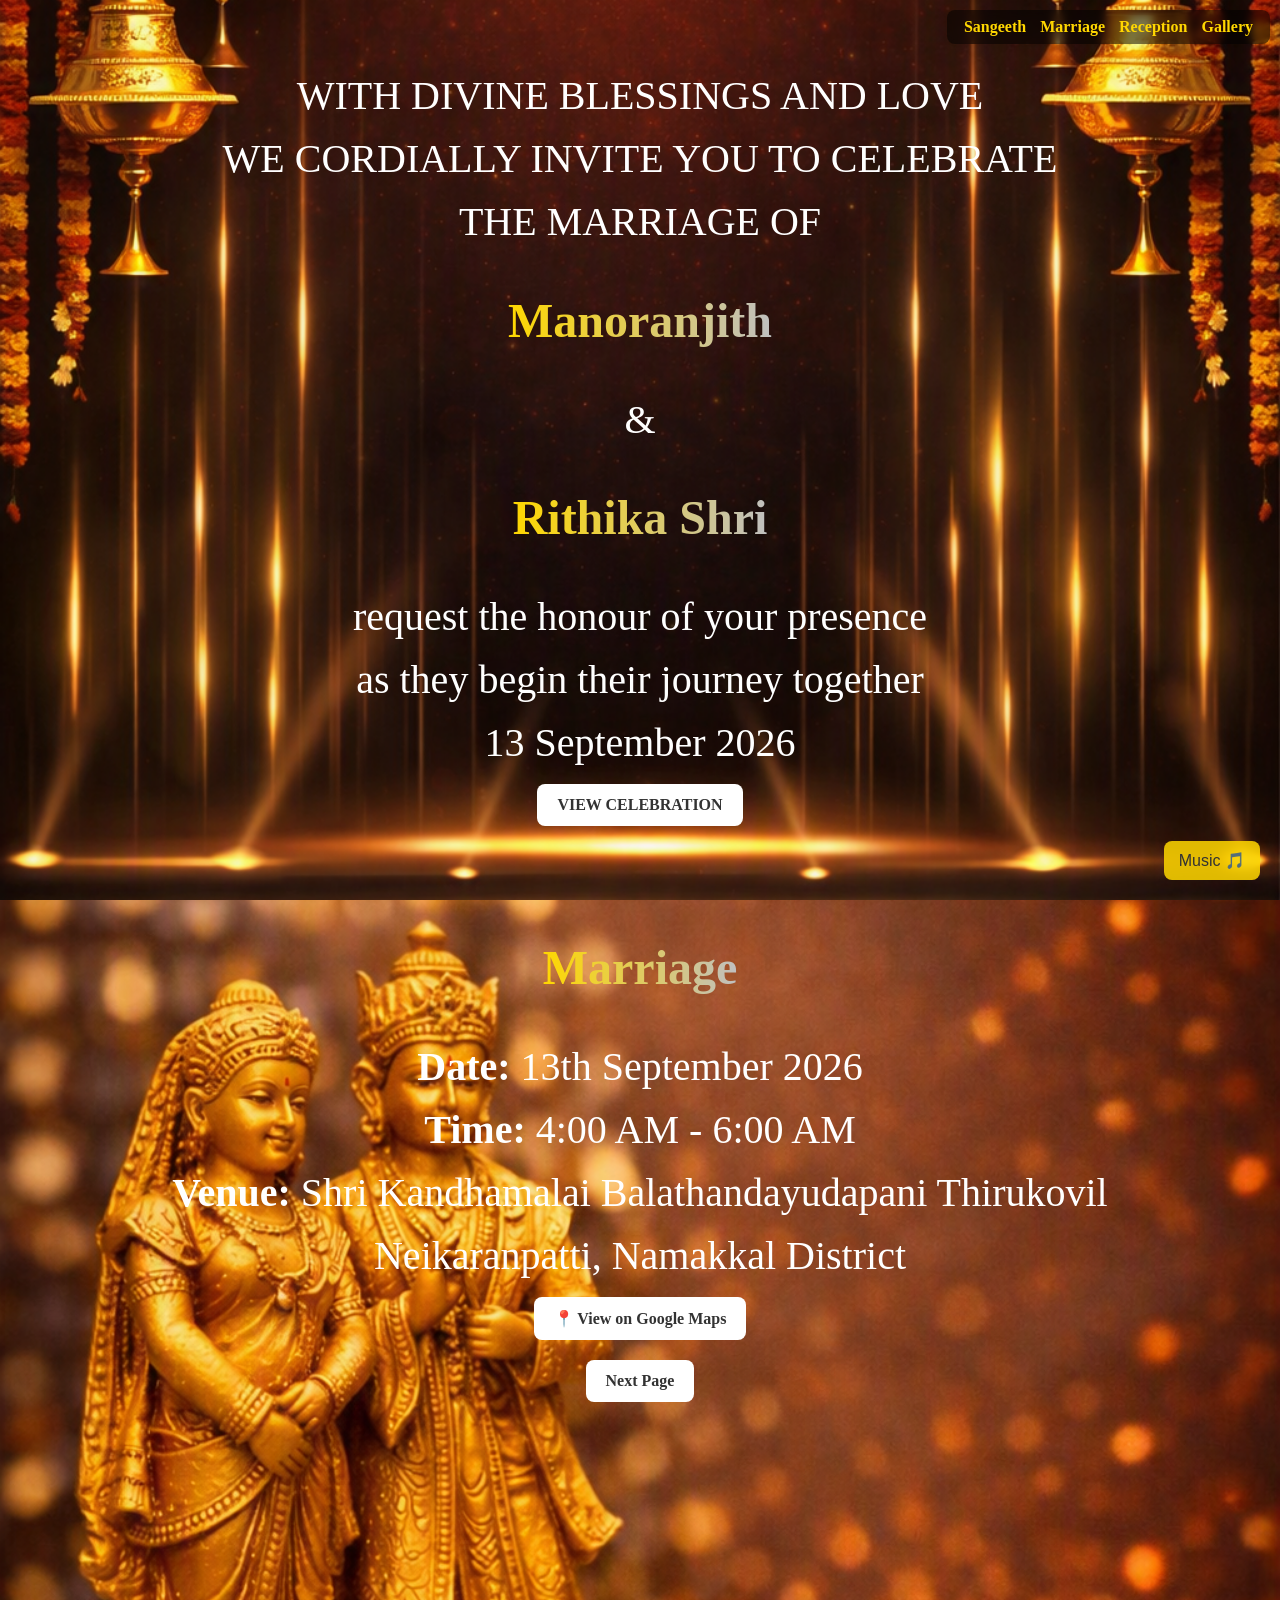
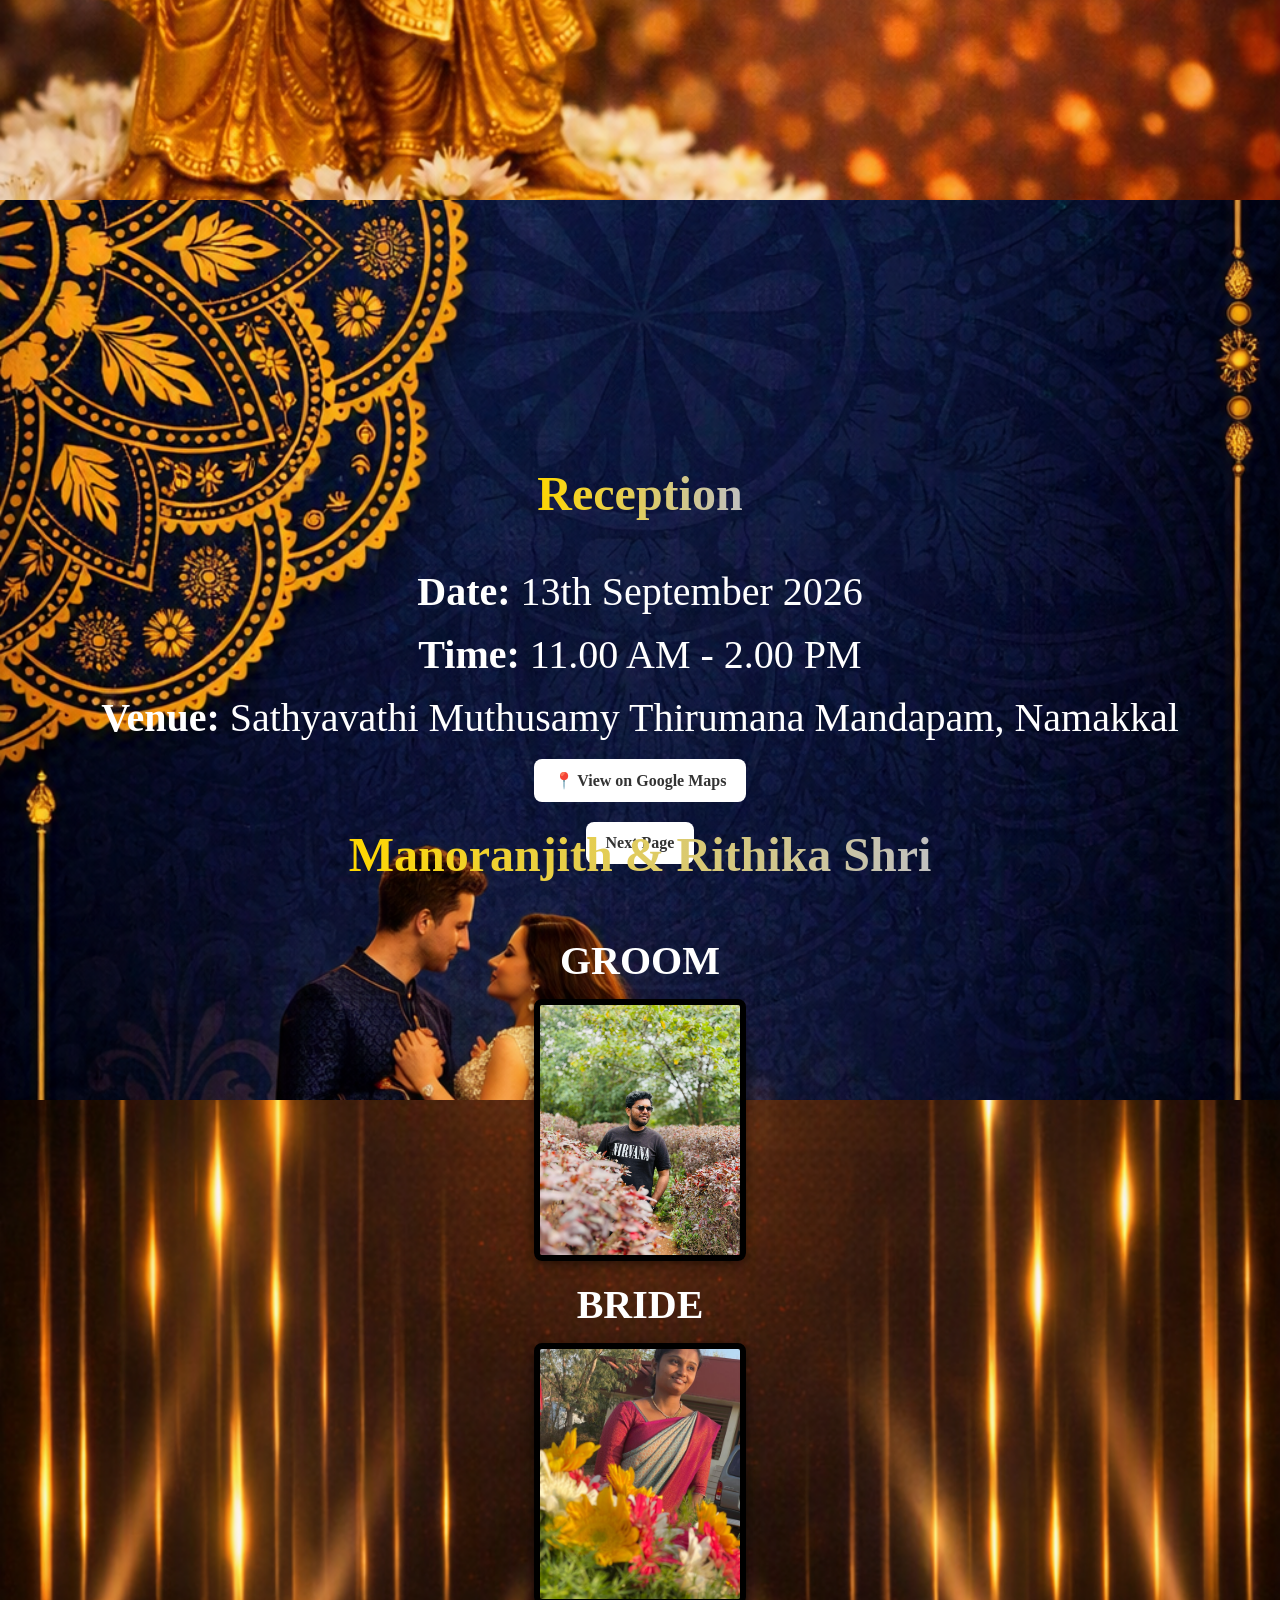
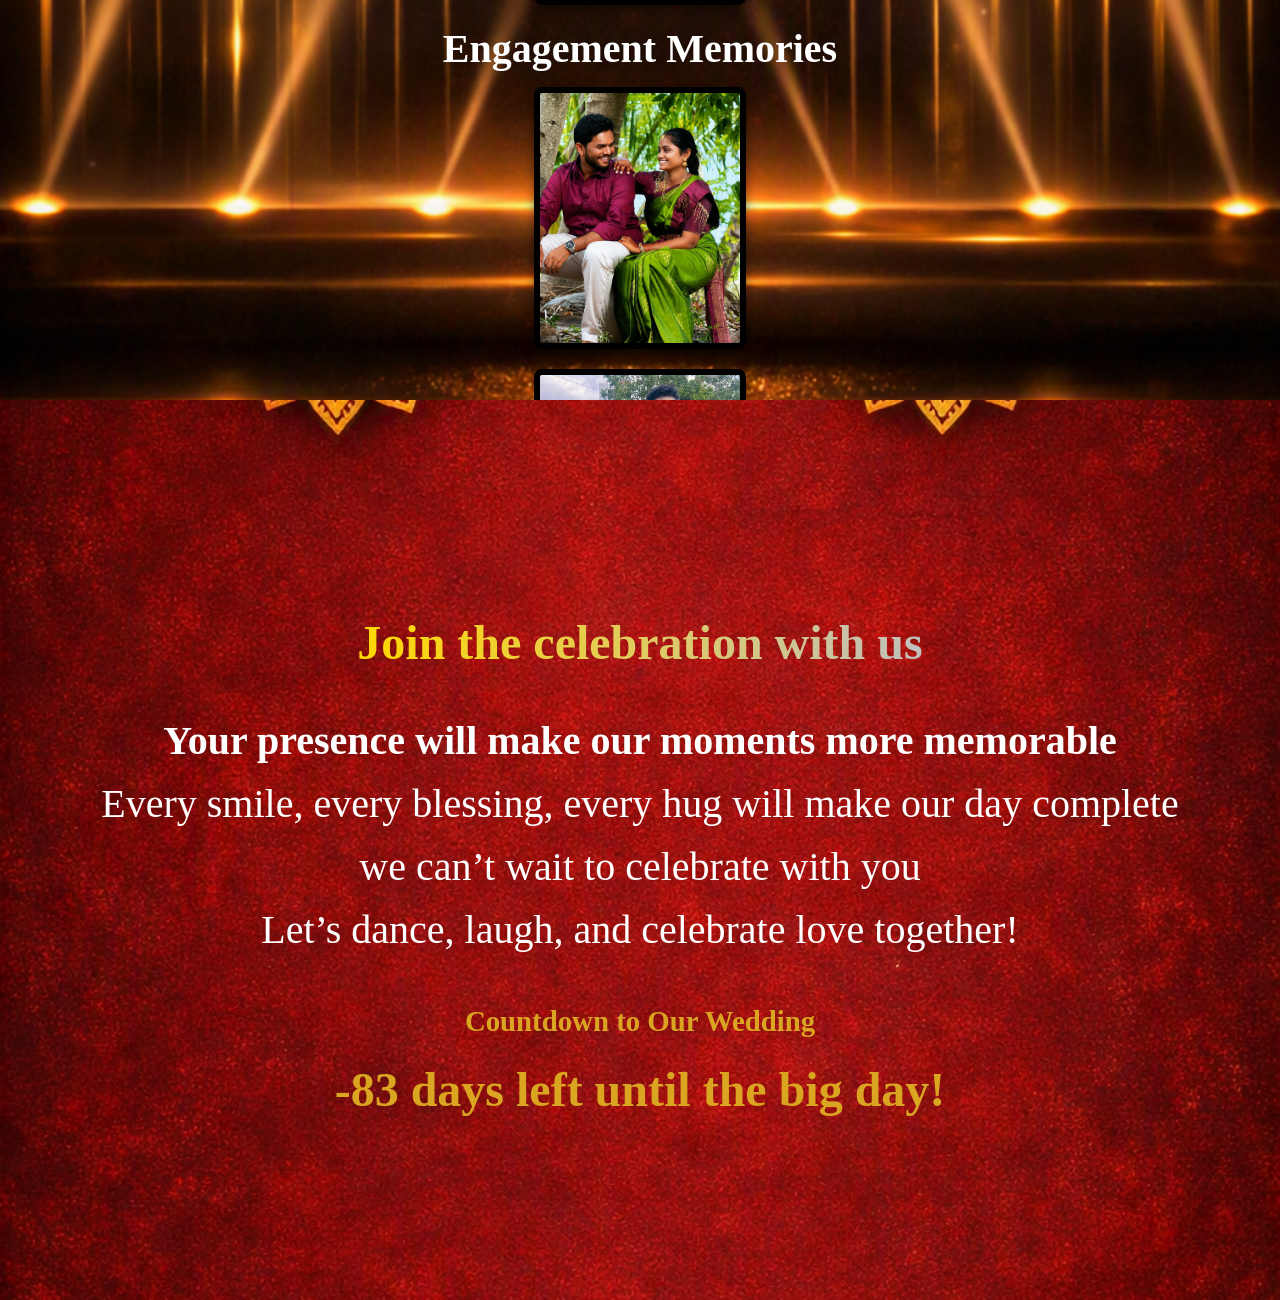
==== WeddingInvitation.html @ ea2a8198 "Update WeddingInvitation.html" ====
<!DOCTYPE html>
<html lang="en">
<head>
  <meta charset="UTF-8">
  <title>Wedding Invitation</title>
  <link rel="stylesheet" href="style.css">
  <style>
    body {
        margin: 0;
        font-family: 'Georgia', serif;
        color: #fff;
        scroll-behavior: smooth;
    }
    section {
      height: 100vh; /* full screen height */
      display: flex;
      flex-direction: column;
      text-align: center;
      background-size: cover;
      background-position: center;

    }
    #welcome {
      background-image: url('images/welcome.jpg');
      justify-content: center;
      align-items: center;
    }

    #marriage {
      background-image: url('images/marriagebg.jpg');
      justify-content: right;
      align-items: center;
    }

    #reception {
      background-image: url('images/receptionbg.jpg');
      justify-content: center;
      align-items: center;
    }
    #gallery {
      background-image: url('images/gallerybg.jpg');
      justify-content: center;
      align-items: center;
    }
    #invite {
      background-image: url('images/bginv.jpg');
      justify-content: center;
      align-items: center;
    }

    h1 {
      font-size: 3.0em;
      background: linear-gradient(to right, #FFD700, #C0C0C0); /* gold to silver */
      -webkit-background-clip: text;
      -webkit-text-fill-color: transparent;
}
    p {
      font-size: 2.5em;
      margin: 8px 0;
    }
    .arrow {
      cursor: pointer;
      font-size: 2em;
      color: #000;
      margin-top: 20px;
      text-decoration: none;
    }
    nav {
      position: fixed;
      top: 10px;
      right: 10px;
      background: rgba(0, 0, 0, 0.5); /* semi-transparent dark background */
      padding: 8px 12px;
      border-radius: 8px;
      backdrop-filter: blur(4px); /* blur effect */
      z-index: 1000;
    }
    nav a {
      margin: 0 5px;
      color: #ffd700;
      text-decoration: none;
      font-weight: bold;
      transition: color 0.3s ease
    }
    .music-btn {
      position: fixed;   /* stays in place even when scrolling */
      bottom: 20px;      /* distance from bottom */
      right: 20px;       /* distance from right */
      padding: 10px 15px;
      font-size: 1em;
      background: rgba(255, 215, 0, 0.85);   /* gold button */
      color: #333;
      border: none;
      border-radius: 8px;
      cursor: pointer;
      transition: background 0.3s ease;
      backdrop-filter: blur(6px); /* blur effect */
      z-index: 999; /* ensures it stays above section content */
    }

    .music-btn:hover {
       background: #C0C0C0;   /* silver on hover */
    }
    .map-btn {
       display: block;
       margin: 10px;
       padding: 12px 20px;
       background: #fff;   /* gold */
       color: #333;
       font-weight: bold;
       text-decoration: none;
       border-radius: 8px;
       transition: background 0.3s ease;
    }

    .map-btn:hover {
       background: #C0C0C0;   /* silver on hover */
    }
    section {
       position: relative; /* important so absolute works inside */
    }

    .btn {
      position: absolute;   /* relative to the section */
      bottom: 70px;         /* distance from bottom of section */
      right: 20px;          /* distance from right of section */
      padding: 10px 15px;
      font-size: 1em;
      background: rgba(255, 215, 0, 0.85); /* gold with opacity */
      color: #333;
      border: none;
      border-radius: 8px;
      cursor: pointer;
      transition: background 0.3s ease;
      backdrop-filter: blur(4px); /* blur behind button */
    }

    .btn:hover {
       background: rgba(192, 192, 192, 0.85); /* silver on hover */
    }
    .marquee {
       position: absolute;
       top: 40px;       /* place at bottom of section */
       width: 100%;        /* full width */
       overflow: hidden;
       white-space: nowrap;
    }

    .marquee span {
       display: inline-block;
       padding-left: 100%; /* start off screen */
       font-size: 1.5em;
       font-weight: bold;
       color: #FFD700;     /* gold text */
       animation: scrollText 12s linear infinite;
    }

    @keyframes scrollText {
       0%   { transform: translateX(0); }
       100% { transform: translateX(-100%); }
    }
    #countdown {
       margin-top: 20px;
       text-align: center;
       font-size: 1.2em;
       color: goldenrod;   /* festive golden text */
       font-weight: bold;
    }
  </style>
</head>
<body>
<!-- Background Music -->


<button onclick="toggleMusic()" class="music-btn">Music  🎵</button>

<audio id="bg-music" autoplay loop>
  <source src="music/Jothi_Neranjava.mp3" type="audio/mpeg">
</audio>

<script>
  function toggleMusic() {
    const music = document.getElementById('bg-music');
    const btn = document.querySelector('.music-btn');

    if (music.paused) {
      music.play();
      btn.textContent = "🔊 Music On";
    } else {
      music.pause();
      btn.textContent = "🔇 Music Off";
    }
  }
</script>

<!-- Navigation -->
<nav>
  <a href="#welcome">Sangeeth</a>
  <a href="#marriage">Marriage</a>
  <a href="#reception">Reception</a>
  <a href="#gallery">Gallery</a>
</nav>

<!-- Reception Section -->
<section id="welcome">
  <div class="marquee">
    <span> ❤ Manoranjith weds Rithika Shri ❤</span>
  </div>
  <p>WITH DIVINE BLESSINGS AND LOVE</p>
  <p>WE CORDIALLY INVITE YOU TO CELEBRATE</p>
  <p>THE MARRIAGE OF</p>
  <h1>Manoranjith</h1>
  <p>&</p>
  <H1>Rithika Shri</h1>

  <p>request the honour of your presence</p>
  <p>as they begin their journey together</p>
  <p>13 September 2026</p>
  <a href="#marriage" class="map-btn">VIEW CELEBRATION</a>
</section>

<!-- Marriage Section -->
<section id="marriage">
  <h1>Marriage</h1>
  <p><strong>Date:</strong> 13th September 2026</p>
  <p><strong>Time:</strong> 4:00 AM - 6:00 AM</p>
  <p><strong>Venue:</strong> Shri Kandhamalai Balathandayudapani Thirukovil</p>
  <p>Neikaranpatti, Namakkal District</p>
  <a href="https://maps.app.goo.gl/iSCy8Bi9EwBrUJkY9"
     target="_blank"
     class="map-btn">
    📍 View on Google Maps
  </a>
  <a href="#reception" class="map-btn">Next Page</a>
</section>

<section id="reception">
  <h1>Reception</h1>
  <p><strong>Date:</strong> 13th September 2026</p>
  <p><strong>Time:</strong> 11.00 AM - 2.00 PM</p>
  <p><strong>Venue:</strong> Sathyavathi Muthusamy Thirumana Mandapam, Namakkal</p>
  <a href="https://maps.app.goo.gl/P9AToZACFXukBpt96"
     target="_blank"
     class="map-btn">
    📍 View on Google Maps
  </a>
  <a href="#gallery" class="map-btn">Next Page</a>
</section>

<!-- Gallery Section -->
<section id="gallery">
  <h1>Manoranjith & Rithika Shri</h1>
  <div class="gallery">
    <p>GROOM</p>
    <div class="frame">
      <img src="images/gallery1.jpg" alt="Grrom photo">
    </div>
    <p></p>
    <p>BRIDE</p>
    <div class="frame">
      <img src="images/gallery4.jpg" alt="First Meet">
    </div>
    <p>Engagement Memories</p>
    <div class="frame">
      <img src="images/gallery3.jpg" alt="Engagement photo">
    </div>
    <div class="frame-row">
      <div class="frame">
        <img src="images/gallery2.jpg" alt="Bride photo">
      </div>
    </div>
  </div>



  <a href="#invite" class="map-btn">Next Page</a>
  <!--<a href="#reception" class="arrow">&#8593;</a>-->
</section>
<section id="invite">
  <h1>Join the celebration with us</h1>
  <p><strong>Your presence will make our moments more memorable</strong> </p>
  <p>Every smile, every blessing, every hug will make our day complete </p>
  <p>we can’t wait to celebrate with you </P>
  <P>Let’s dance, laugh, and celebrate love together!</p>
  <div id="countdown">
    <h2>Countdown to Our Wedding</h2>
    <p id="daysLeft"></p>
  </div>
</section>
<script>
    // Set your wedding date here
    const weddingDate = new Date("2026-09-13"); // YYYY-MM-DD format
    const today = new Date();

    // Calculate difference in milliseconds
    const diffTime = weddingDate - today;

    // Convert to days
    const diffDays = Math.ceil(diffTime / (1000 * 60 * 60 * 24));

    // Show result
    document.getElementById("daysLeft").innerText =
      diffDays + " days left until the big day!";
</script>


<!-- RSVP Section
<section id="rsvp">
  <h1>RSVP</h1>
  <p>Please confirm your presence</p>
  <a href="#reception" class="arrow">&#8593;</a>
</section>-->

</body>
</html>
---- style.css ----
.gallery {
  display: block; /* stack everything vertically */
}

.gallery p {
  margin: 15px 0;
  text-align: center;
  font-weight: bold;
}

.frame {
  width: 200px;
  height: 250px;
  overflow: hidden;
  border: 6px solid #000;
  border-radius: 8px;
  box-shadow: 0 4px 12px rgba(0,0,0,0.5);
  margin: 0 auto 20px auto; /* center each frame */
}

.frame img {
  width: 100%;
  height: 100%;
  object-fit: cover;
  object-position: center;
  transition: transform 0.3s ease;
}

.frame img:hover {
  transform: scale(1.05);
}

/* Special row for last two images */
.frame-row {
  display: flex;
  justify-content: center;
  gap: 20px; /* spacing between the two frames */
}
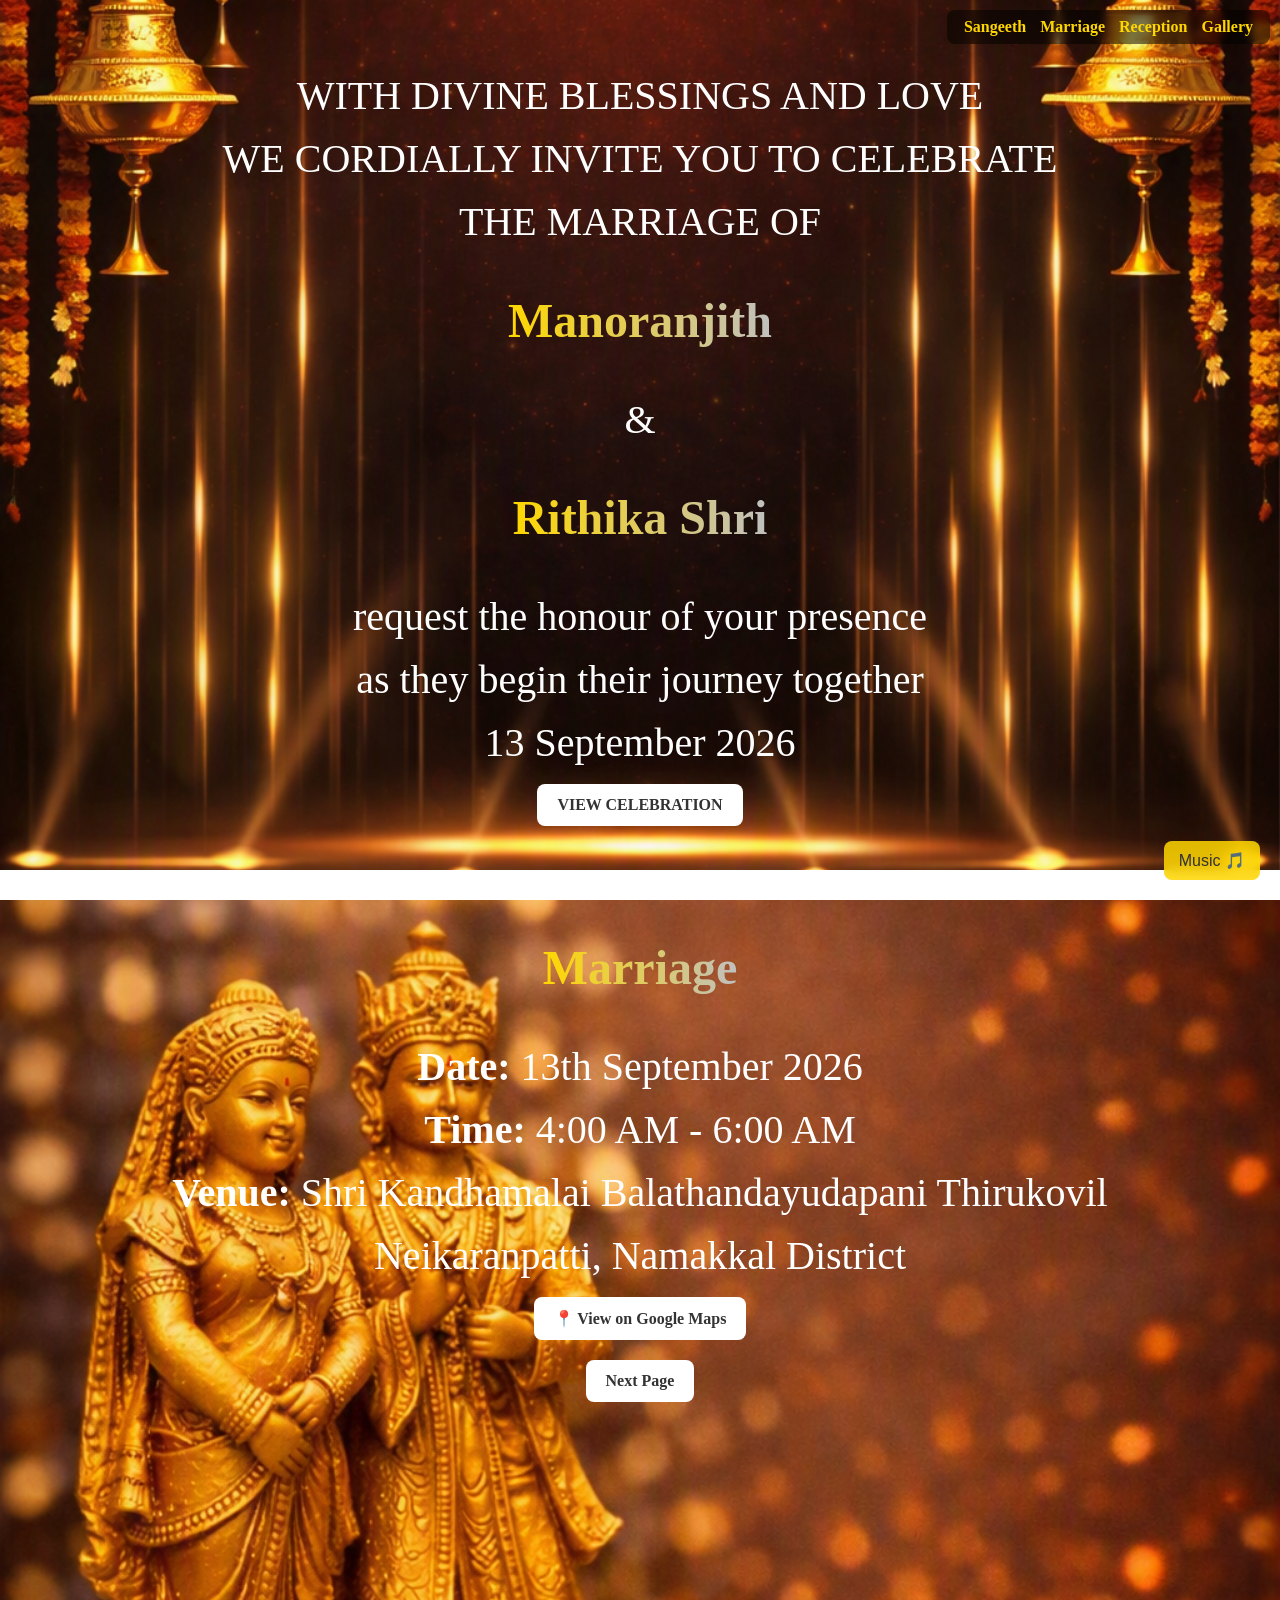
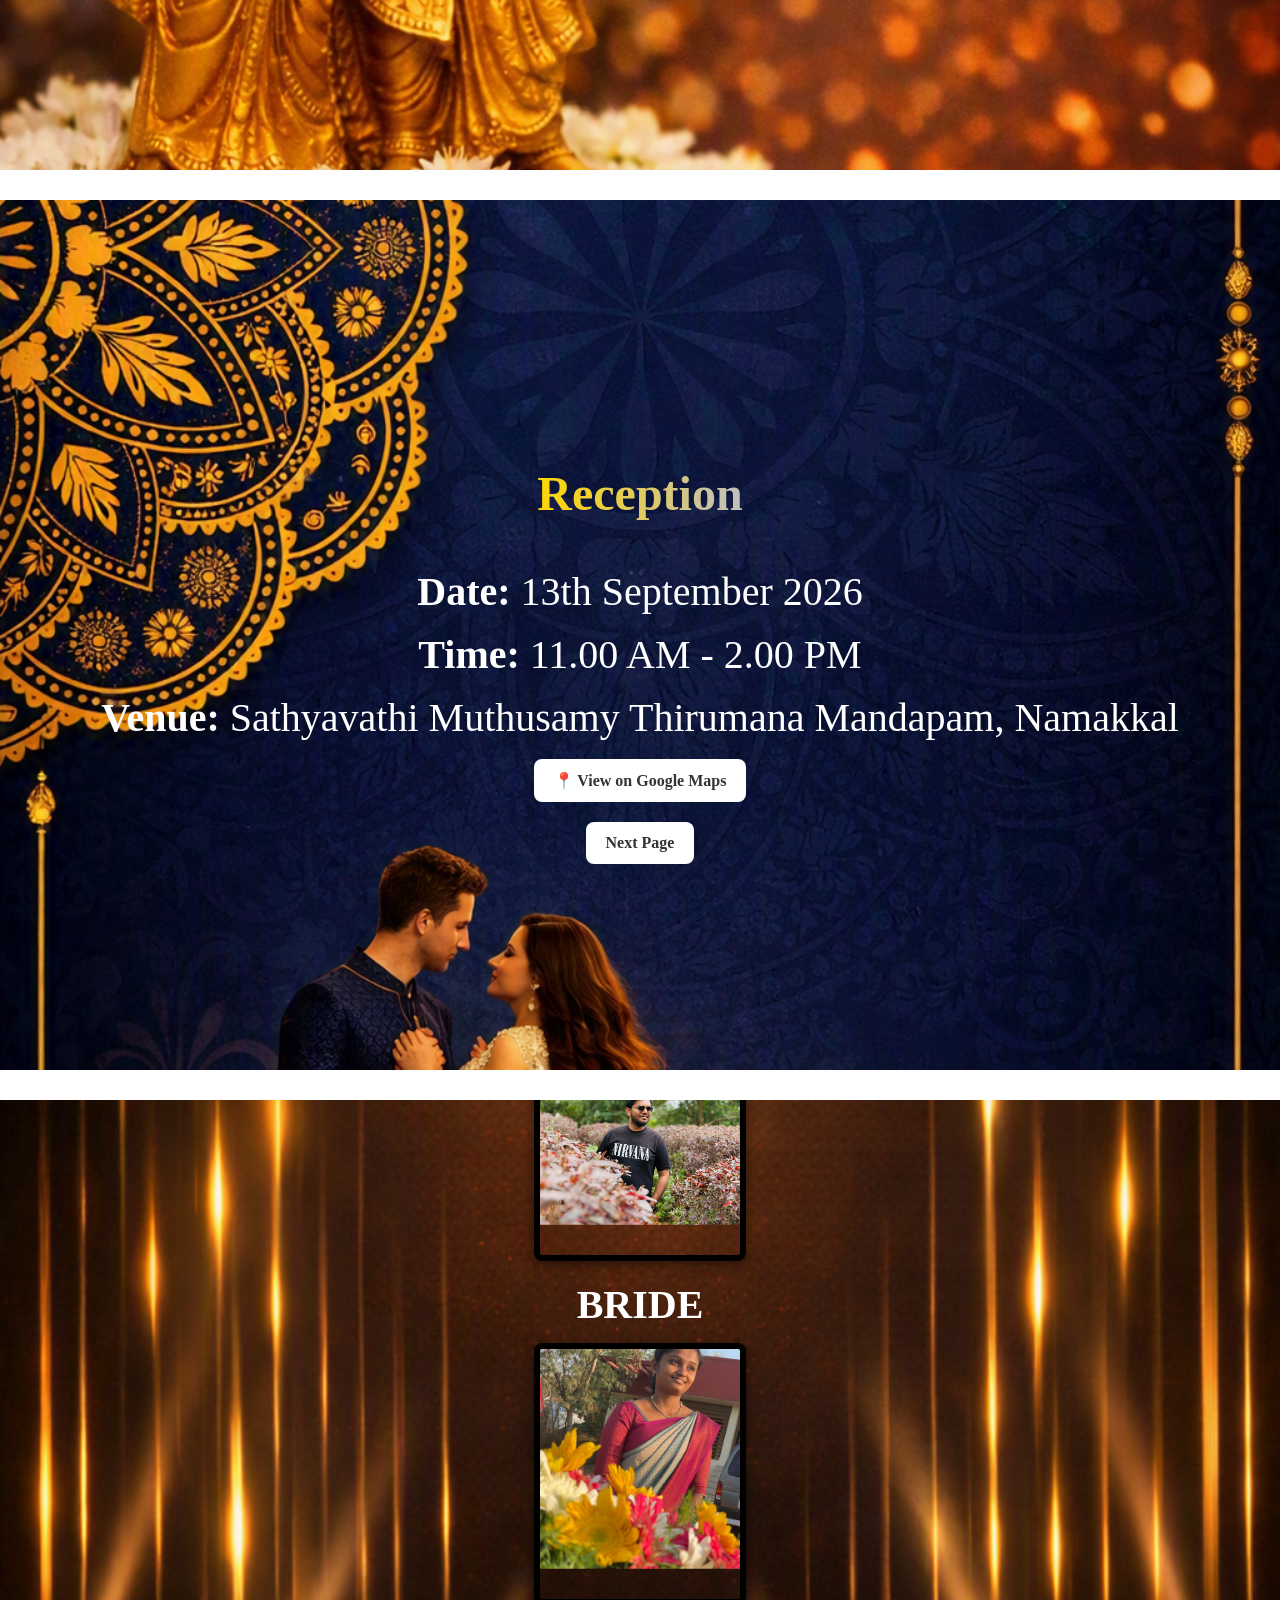
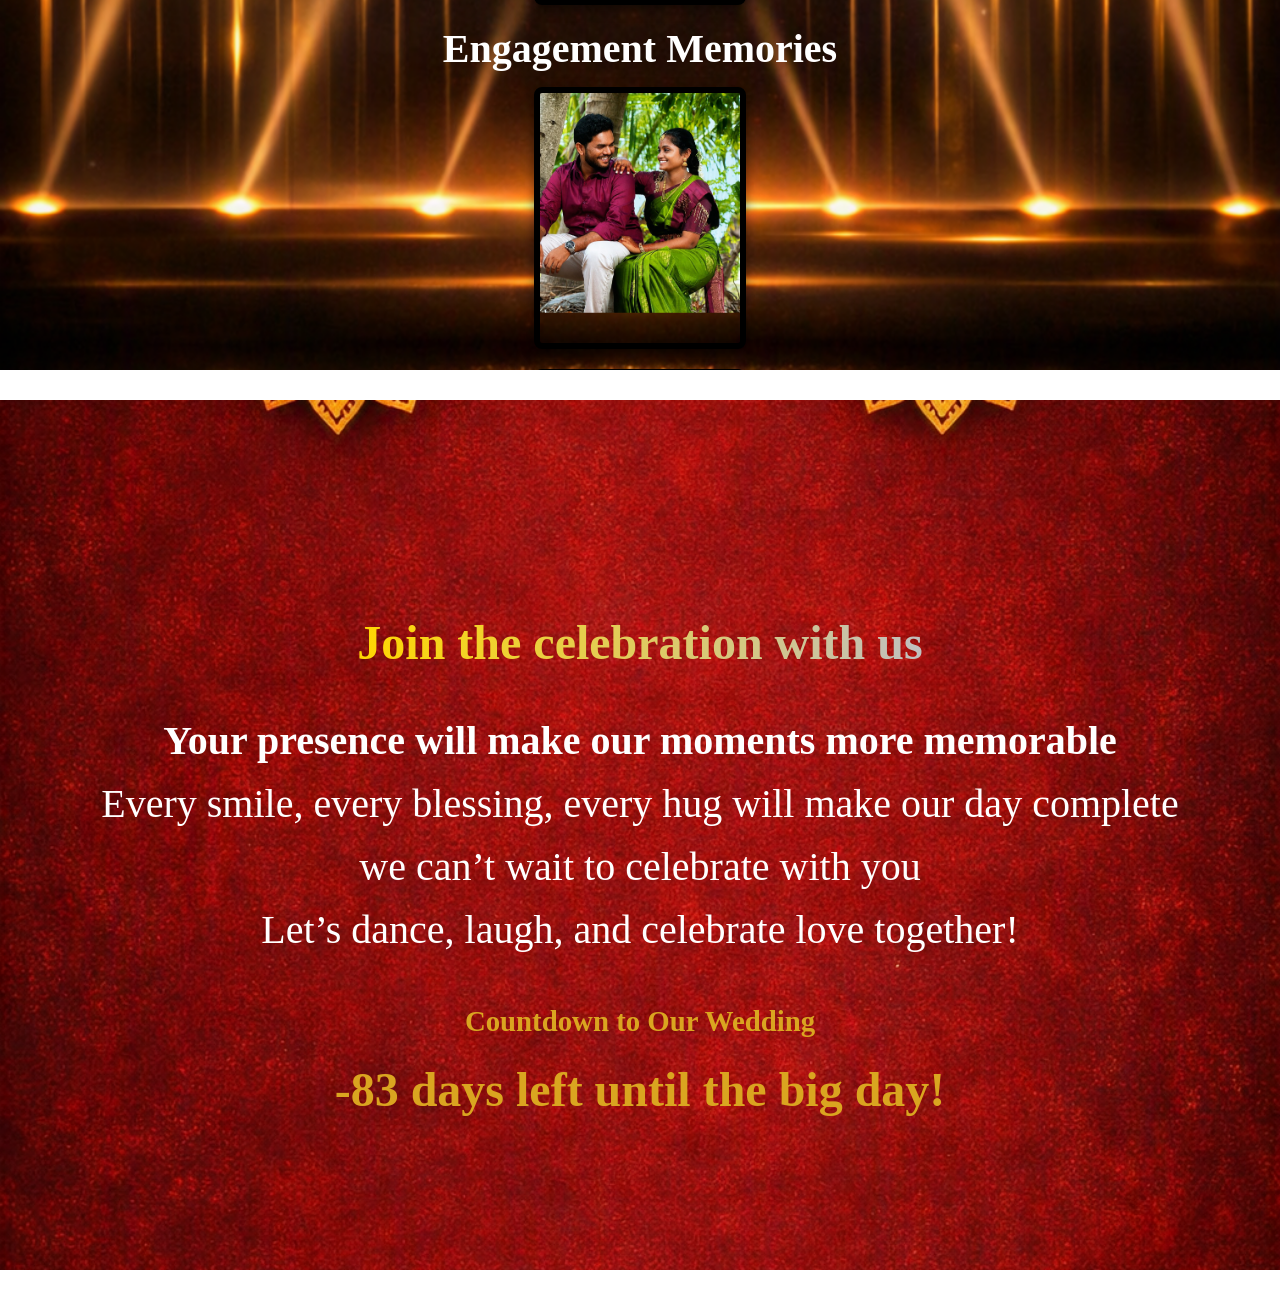
==== commit 8821cbc1: "cosmatic changes" ====
--- a/WeddingInvitation.html
+++ b/WeddingInvitation.html
@@ -18,6 +18,7 @@
       text-align: center;
       background-size: cover;
       background-position: center;
+      clip-path: inset(0 0 30px 0);
 
     }
     #welcome {
--- a/style.css
+++ b/style.css
@@ -23,6 +23,7 @@
   height: 100%;
   object-fit: cover;
   object-position: center;
+  clip-path: inset(0 0 30px 0);
   transition: transform 0.3s ease;
 }
 
@@ -35,4 +36,4 @@
   display: flex;
   justify-content: center;
   gap: 20px; /* spacing between the two frames */
-}+}
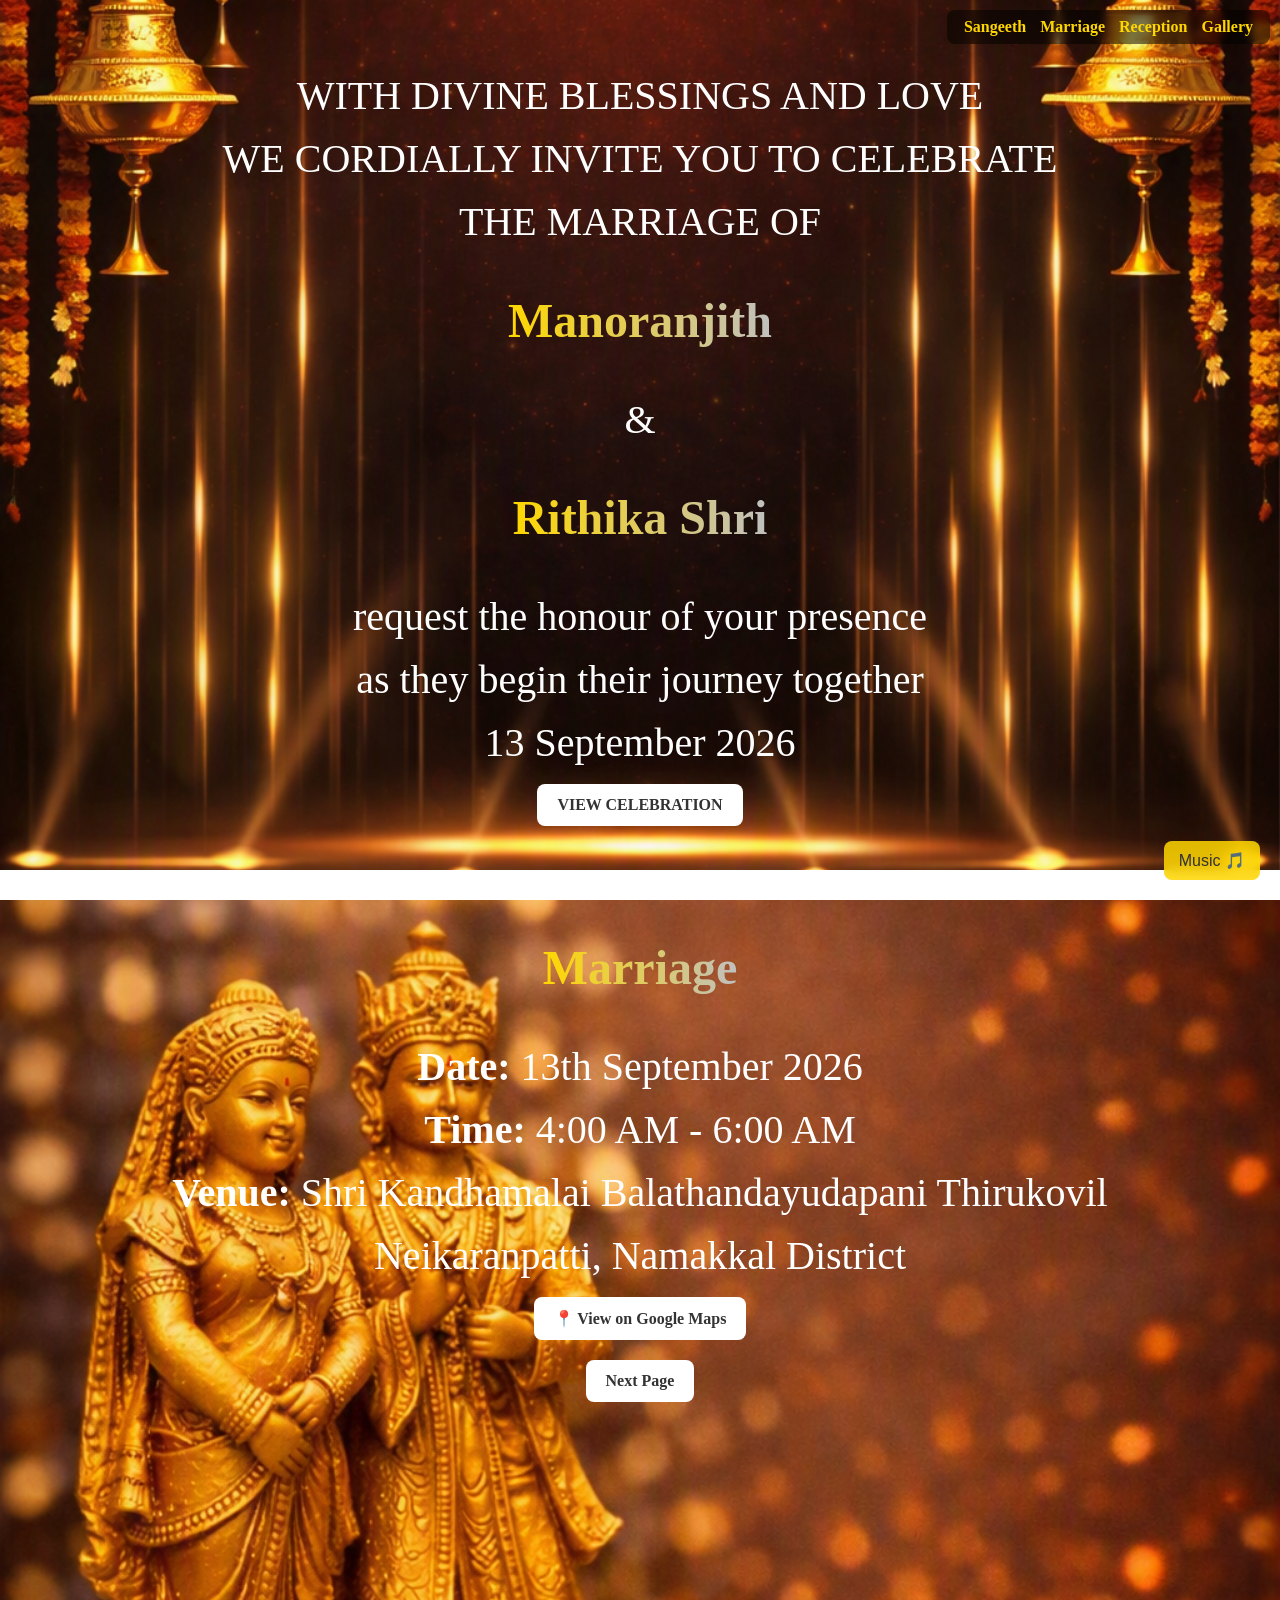
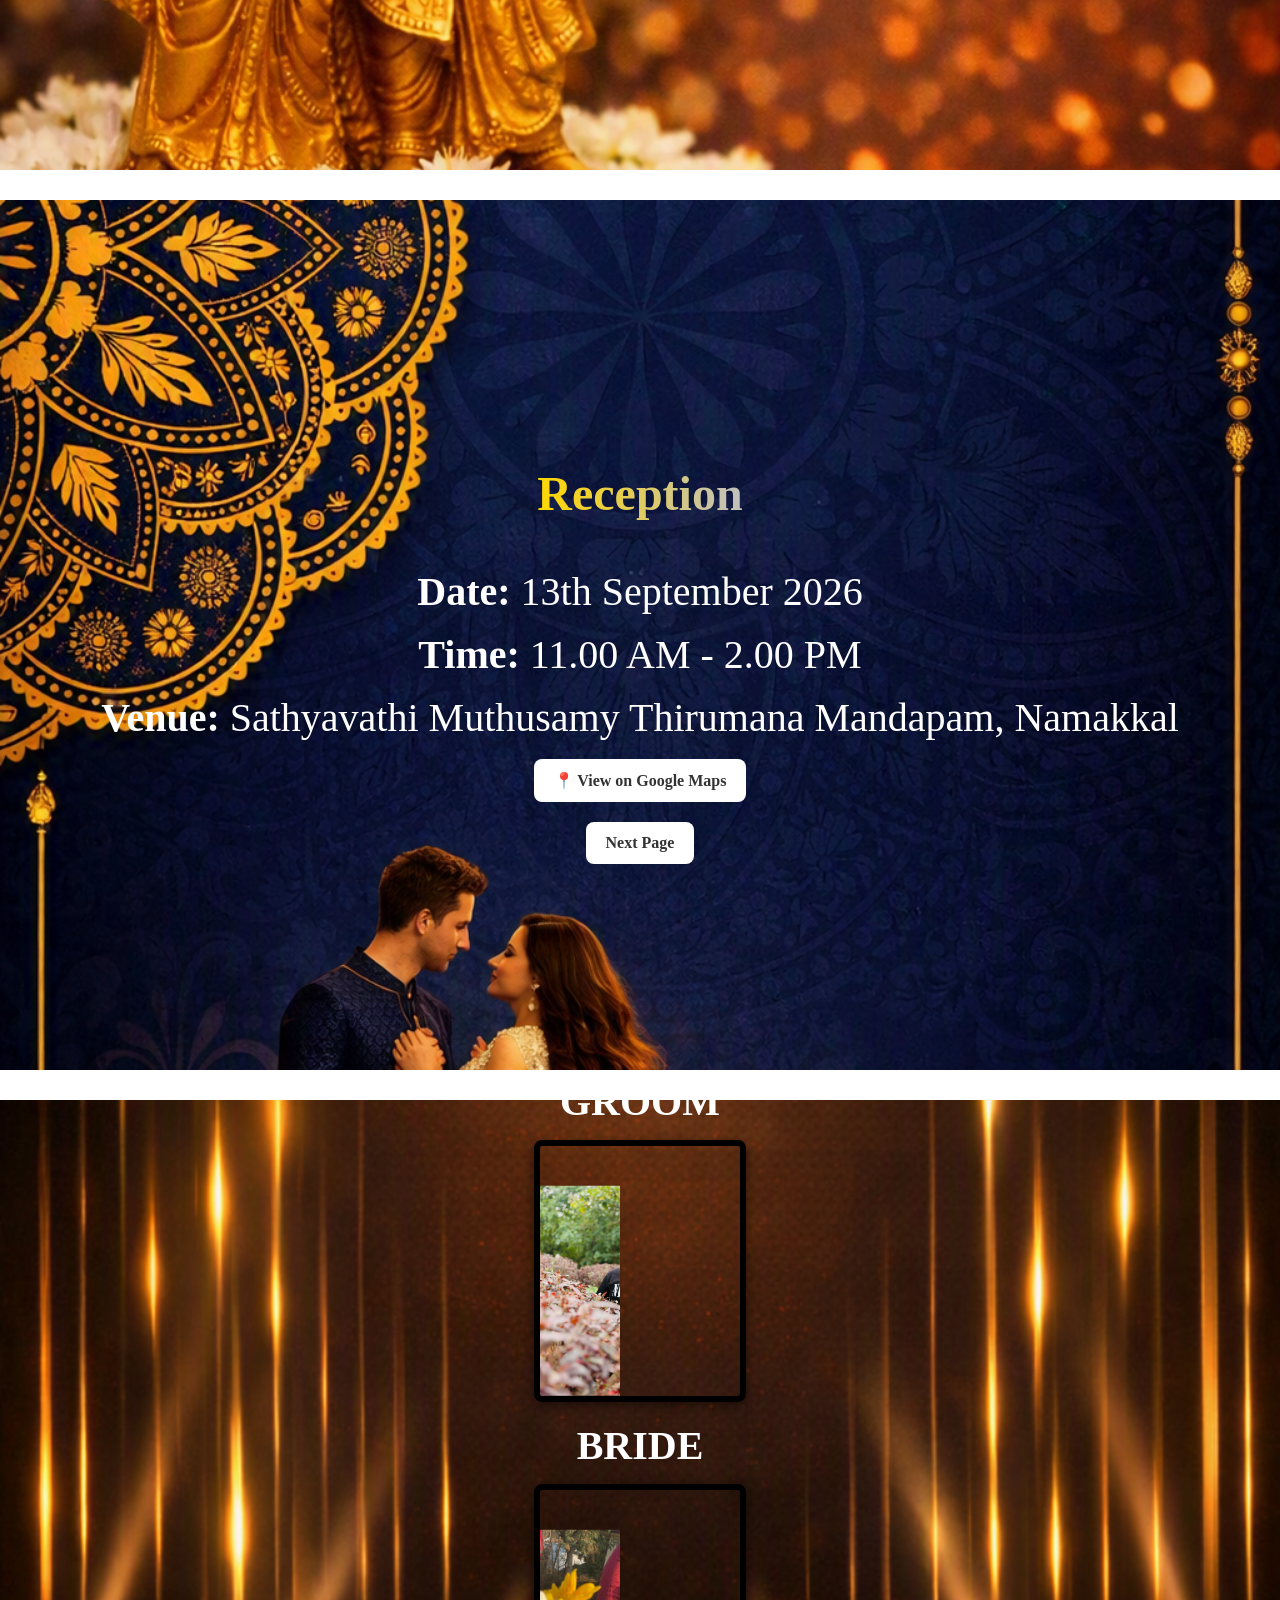
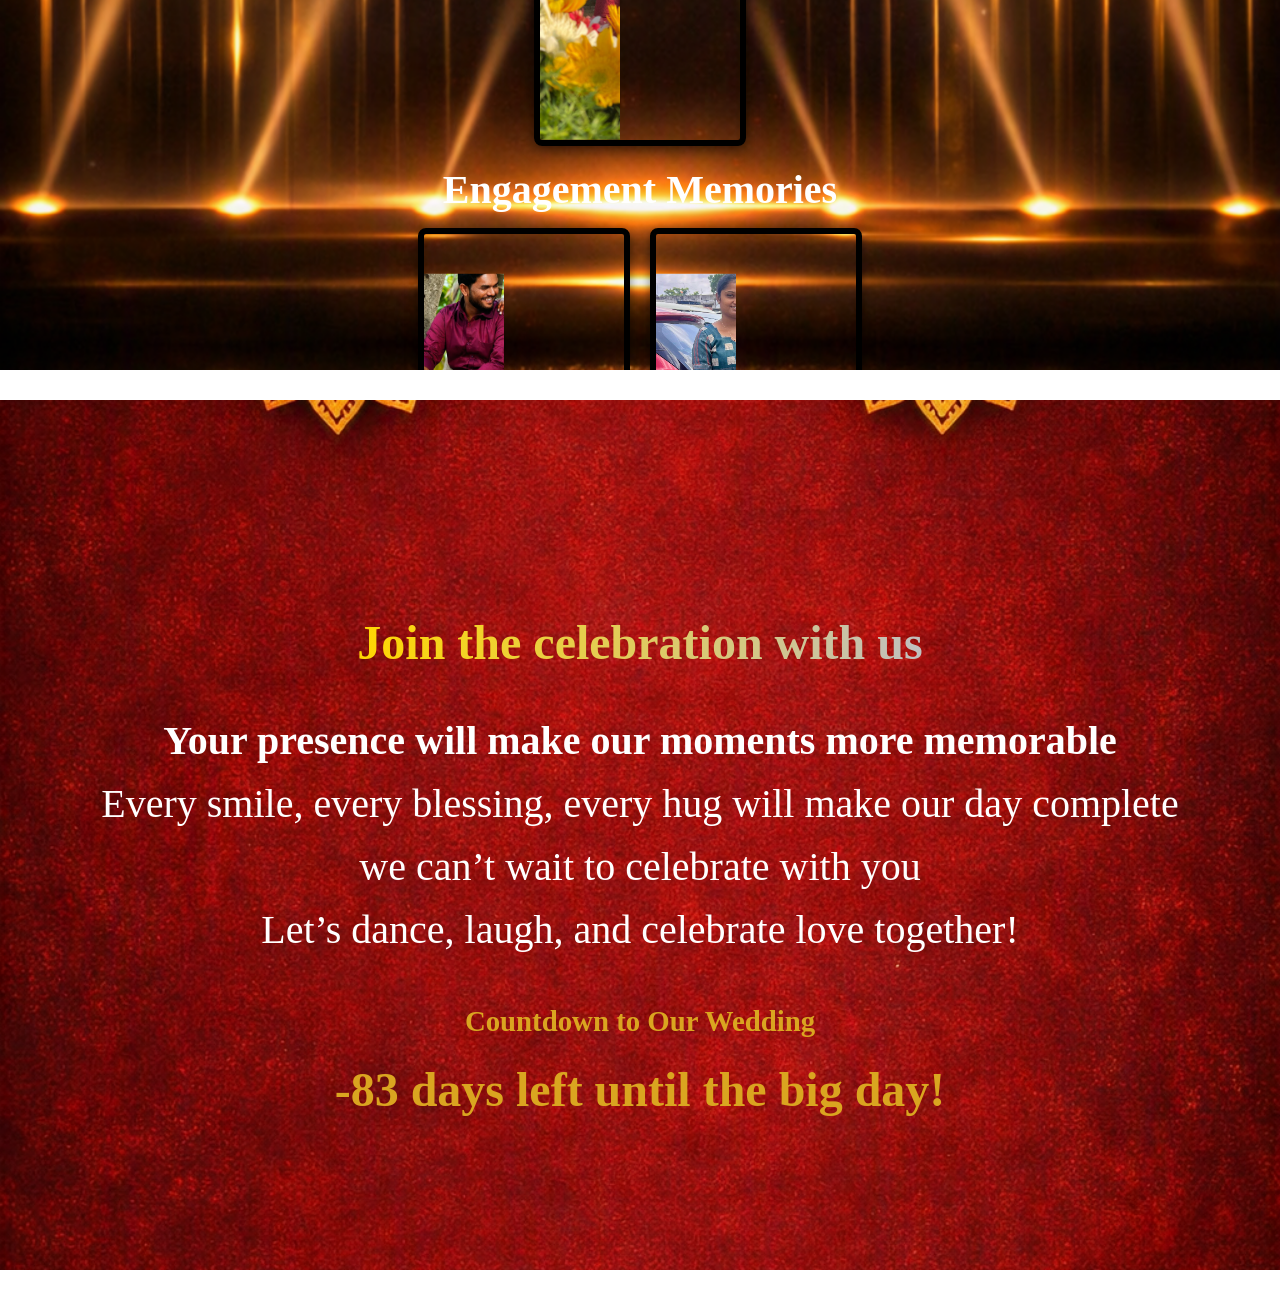
==== commit 66ec49c4: "final update" ====
--- a/WeddingInvitation.html
+++ b/WeddingInvitation.html
@@ -262,10 +262,10 @@
       <img src="images/gallery4.jpg" alt="First Meet">
     </div>
     <p>Engagement Memories</p>
-    <div class="frame">
-      <img src="images/gallery3.jpg" alt="Engagement photo">
-    </div>
     <div class="frame-row">
+      <div class="frame">
+        <img src="images/gallery3.jpg" alt="Engagement photo">
+      </div>
       <div class="frame">
         <img src="images/gallery2.jpg" alt="Bride photo">
       </div>
--- a/style.css
+++ b/style.css
@@ -23,7 +23,7 @@
   height: 100%;
   object-fit: cover;
   object-position: center;
-  clip-path: inset(0 0 30px 0);
+  clip-path: inset(40px 120px 0 0);
   transition: transform 0.3s ease;
 }
 
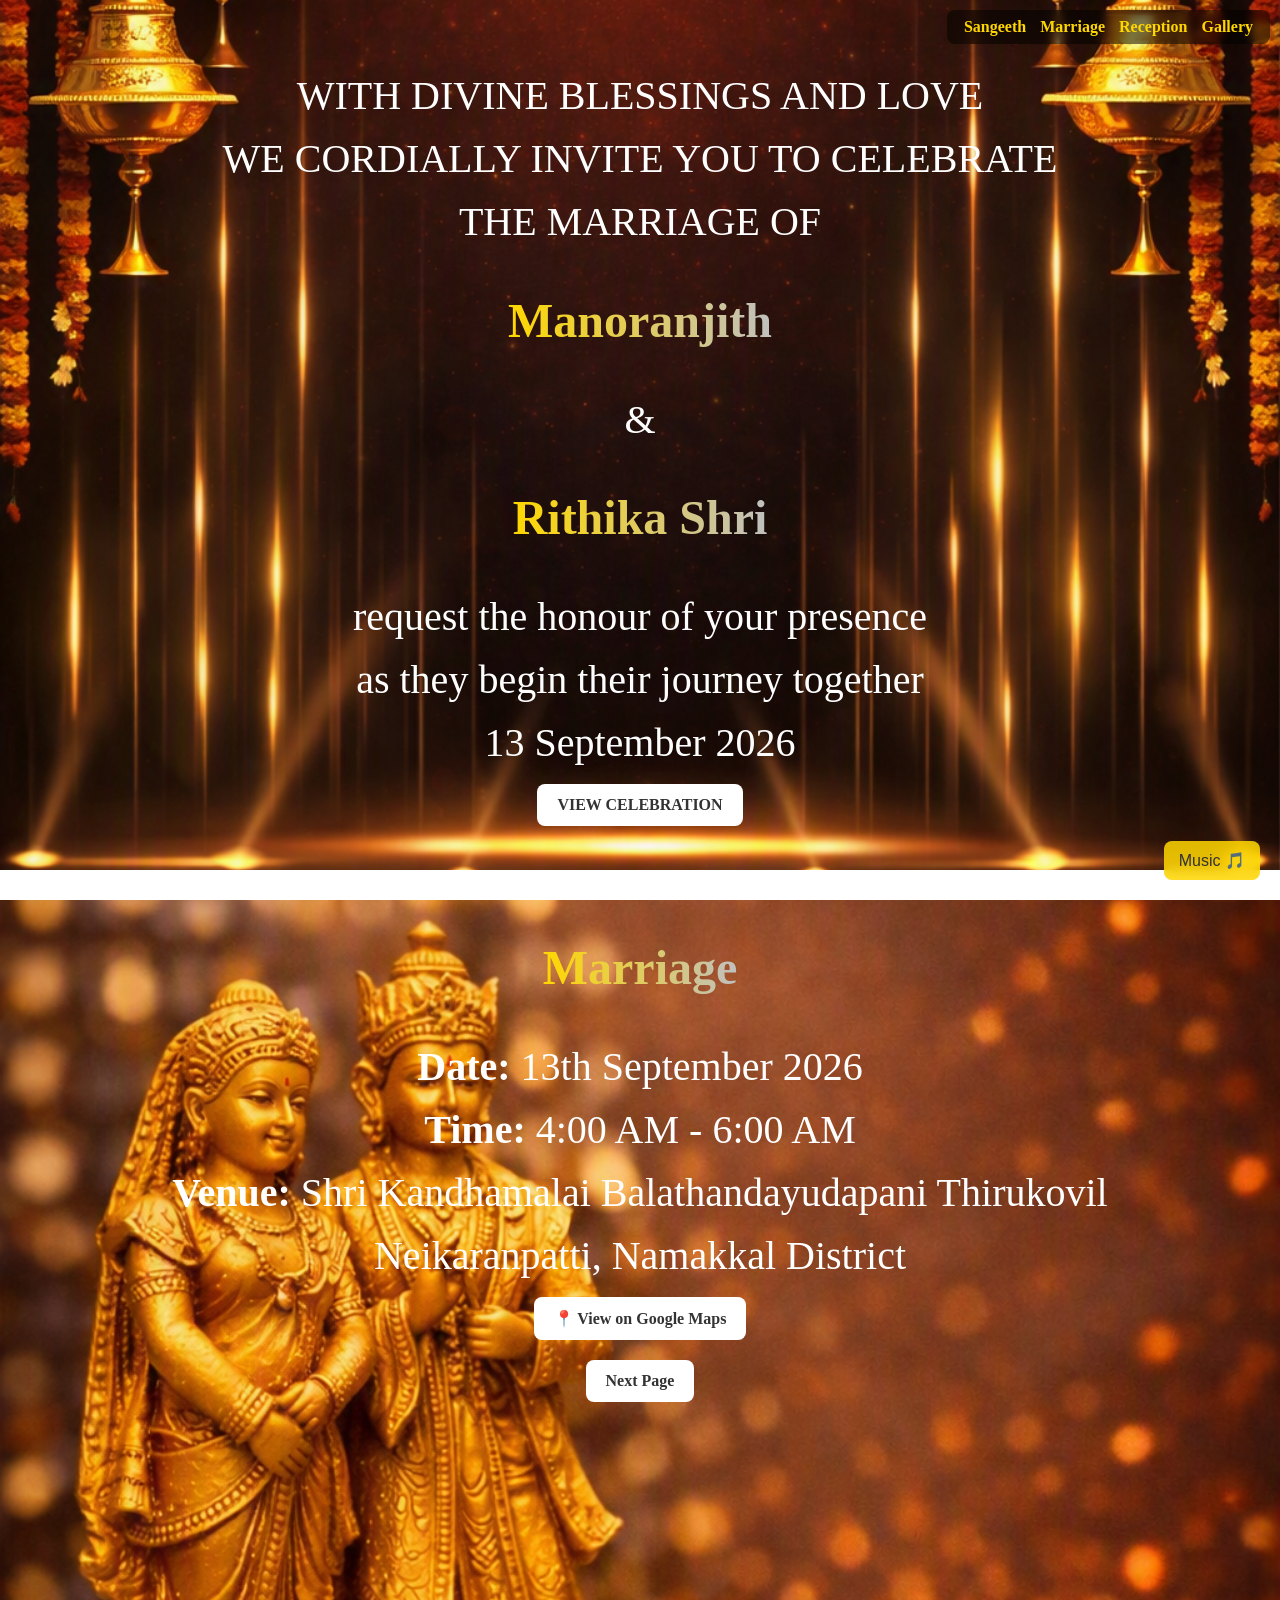
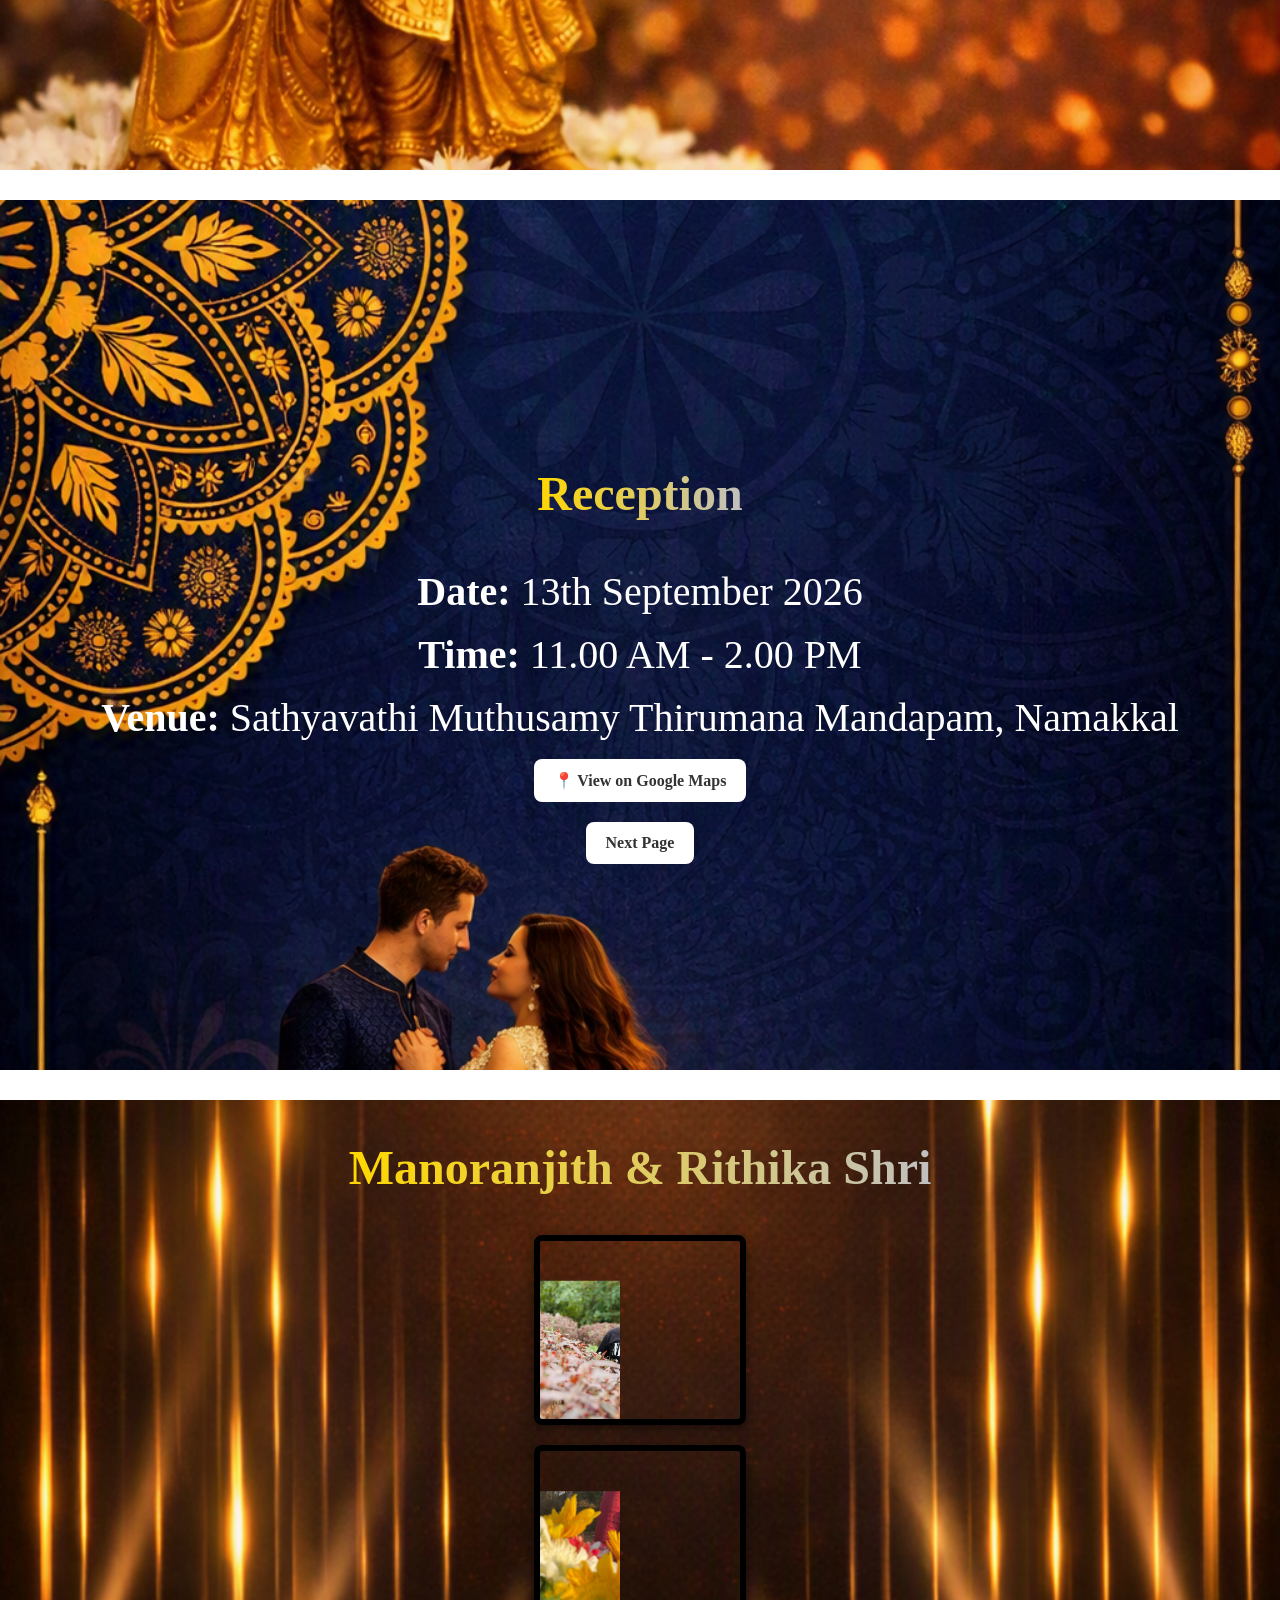
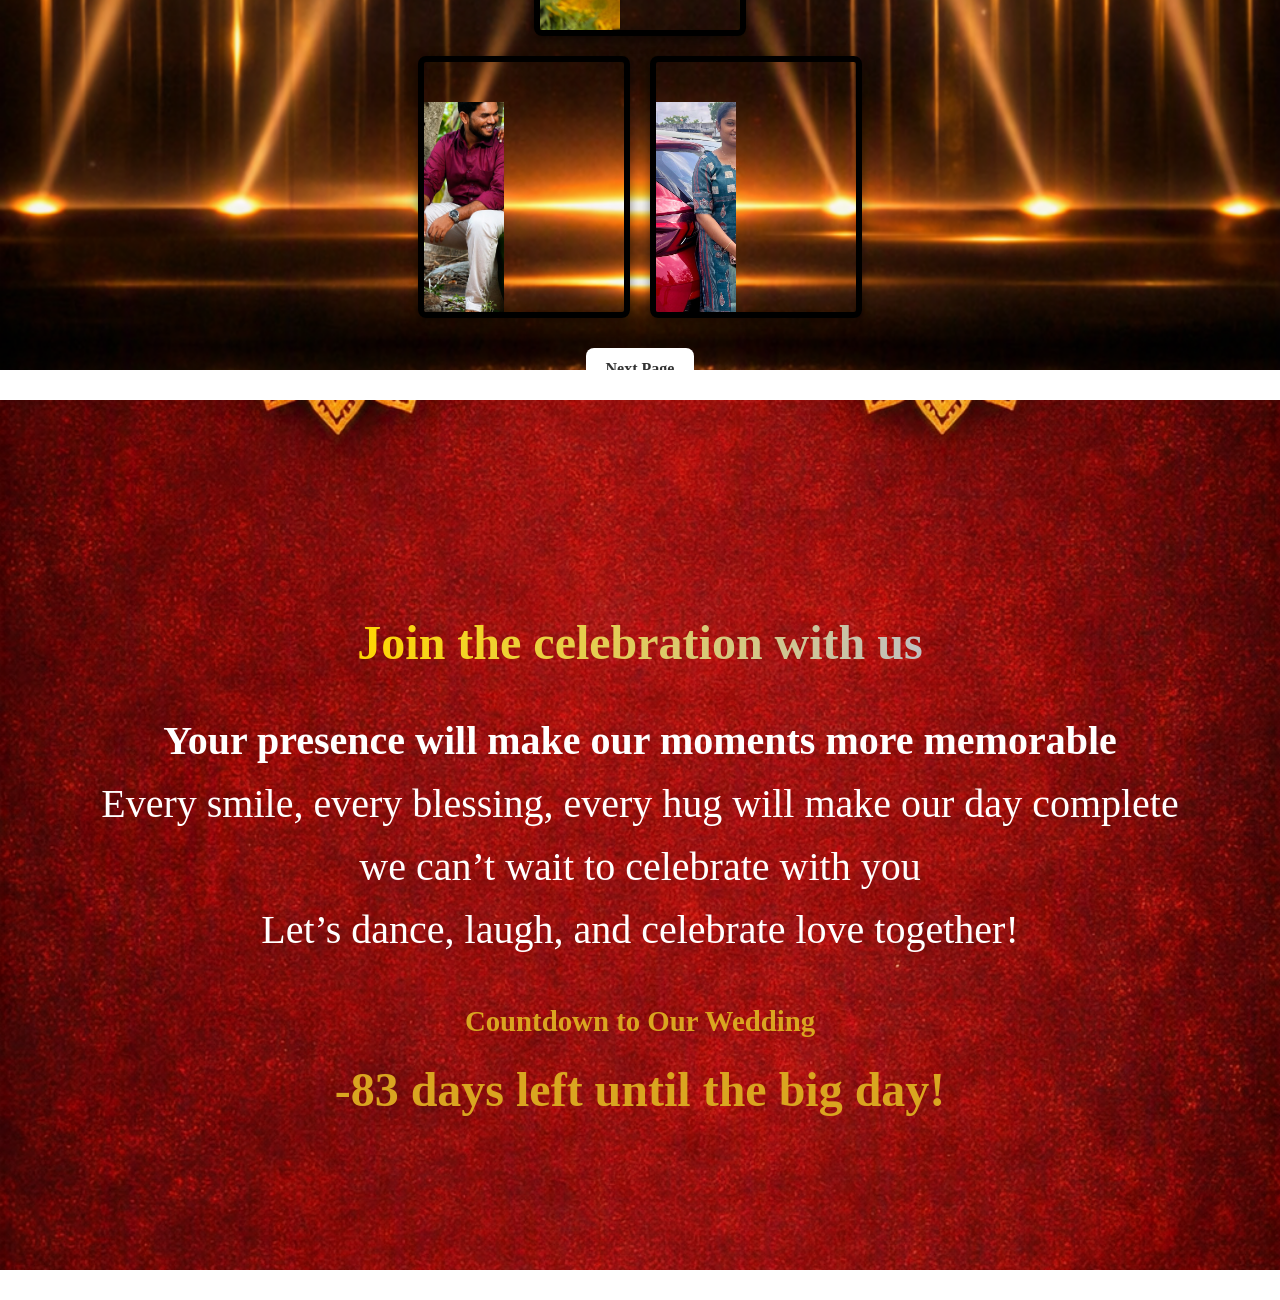
==== commit 2dc71ab5: "updated" ====
--- a/WeddingInvitation.html
+++ b/WeddingInvitation.html
@@ -167,6 +167,7 @@
        color: goldenrod;   /* festive golden text */
        font-weight: bold;
     }
+
   </style>
 </head>
 <body>
@@ -251,29 +252,21 @@
 <!-- Gallery Section -->
 <section id="gallery">
   <h1>Manoranjith & Rithika Shri</h1>
-  <div class="gallery">
-    <p>GROOM</p>
     <div class="frame">
       <img src="images/gallery1.jpg" alt="Grrom photo">
     </div>
-    <p></p>
-    <p>BRIDE</p>
     <div class="frame">
       <img src="images/gallery4.jpg" alt="First Meet">
     </div>
-    <p>Engagement Memories</p>
     <div class="frame-row">
       <div class="frame">
         <img src="images/gallery3.jpg" alt="Engagement photo">
       </div>
       <div class="frame">
-        <img src="images/gallery2.jpg" alt="Bride photo">
+        <img src="images/gallery2.jpg" alt="First Meet">
       </div>
     </div>
   </div>
-
-
-
   <a href="#invite" class="map-btn">Next Page</a>
   <!--<a href="#reception" class="arrow">&#8593;</a>-->
 </section>
--- a/style.css
+++ b/style.css
@@ -37,3 +37,4 @@
   justify-content: center;
   gap: 20px; /* spacing between the two frames */
 }
+
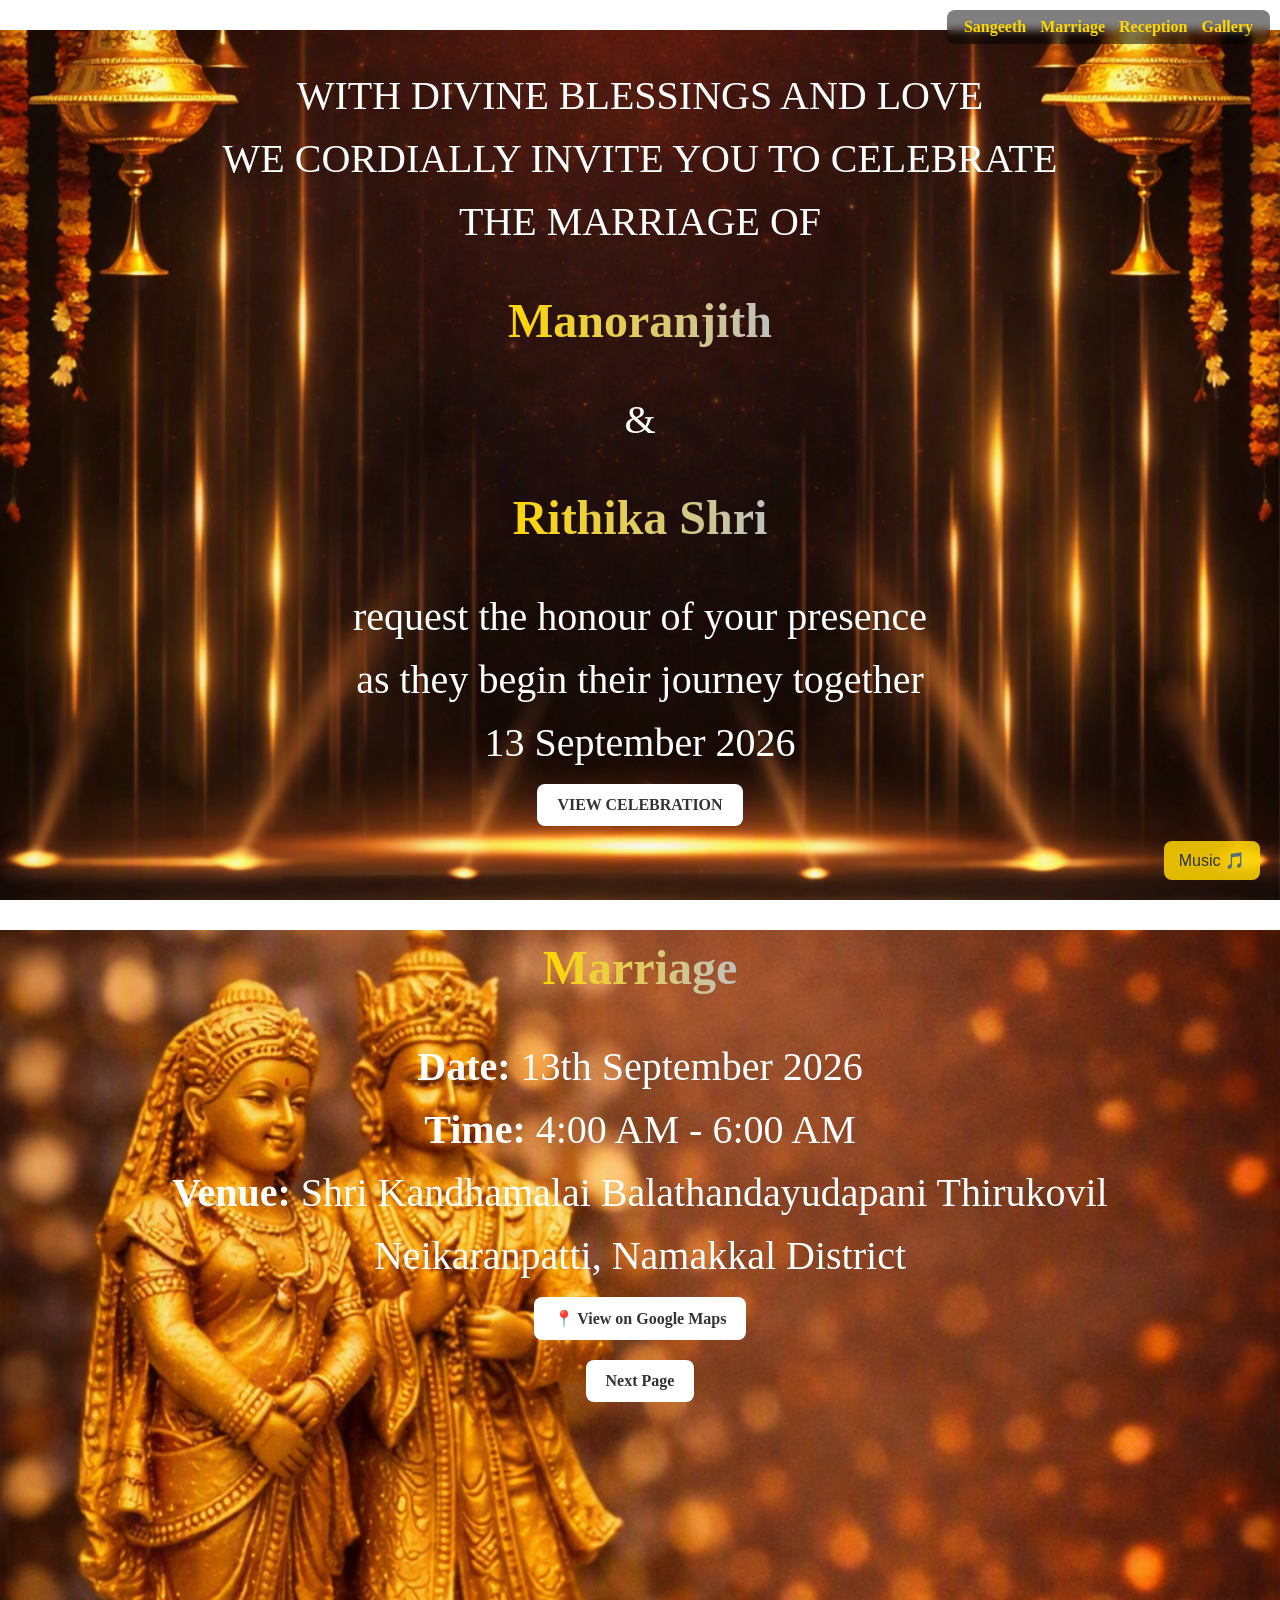
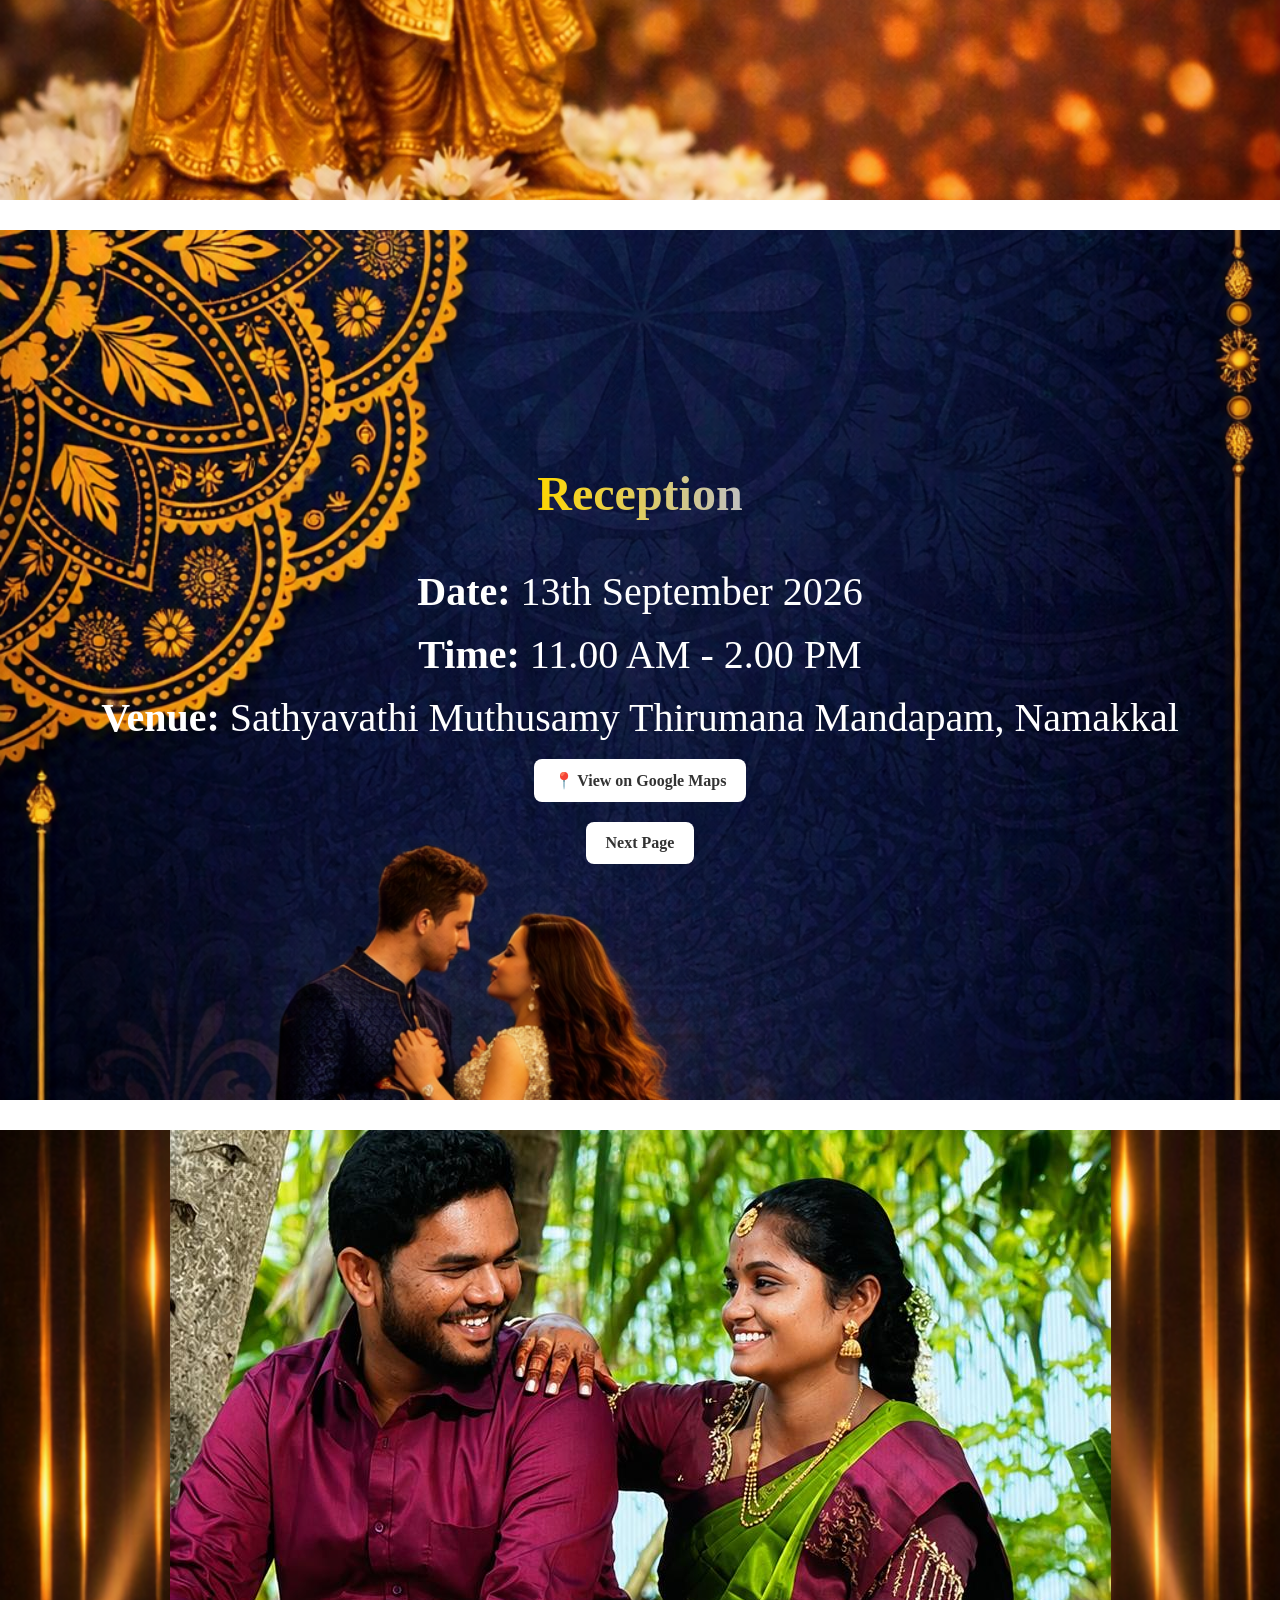
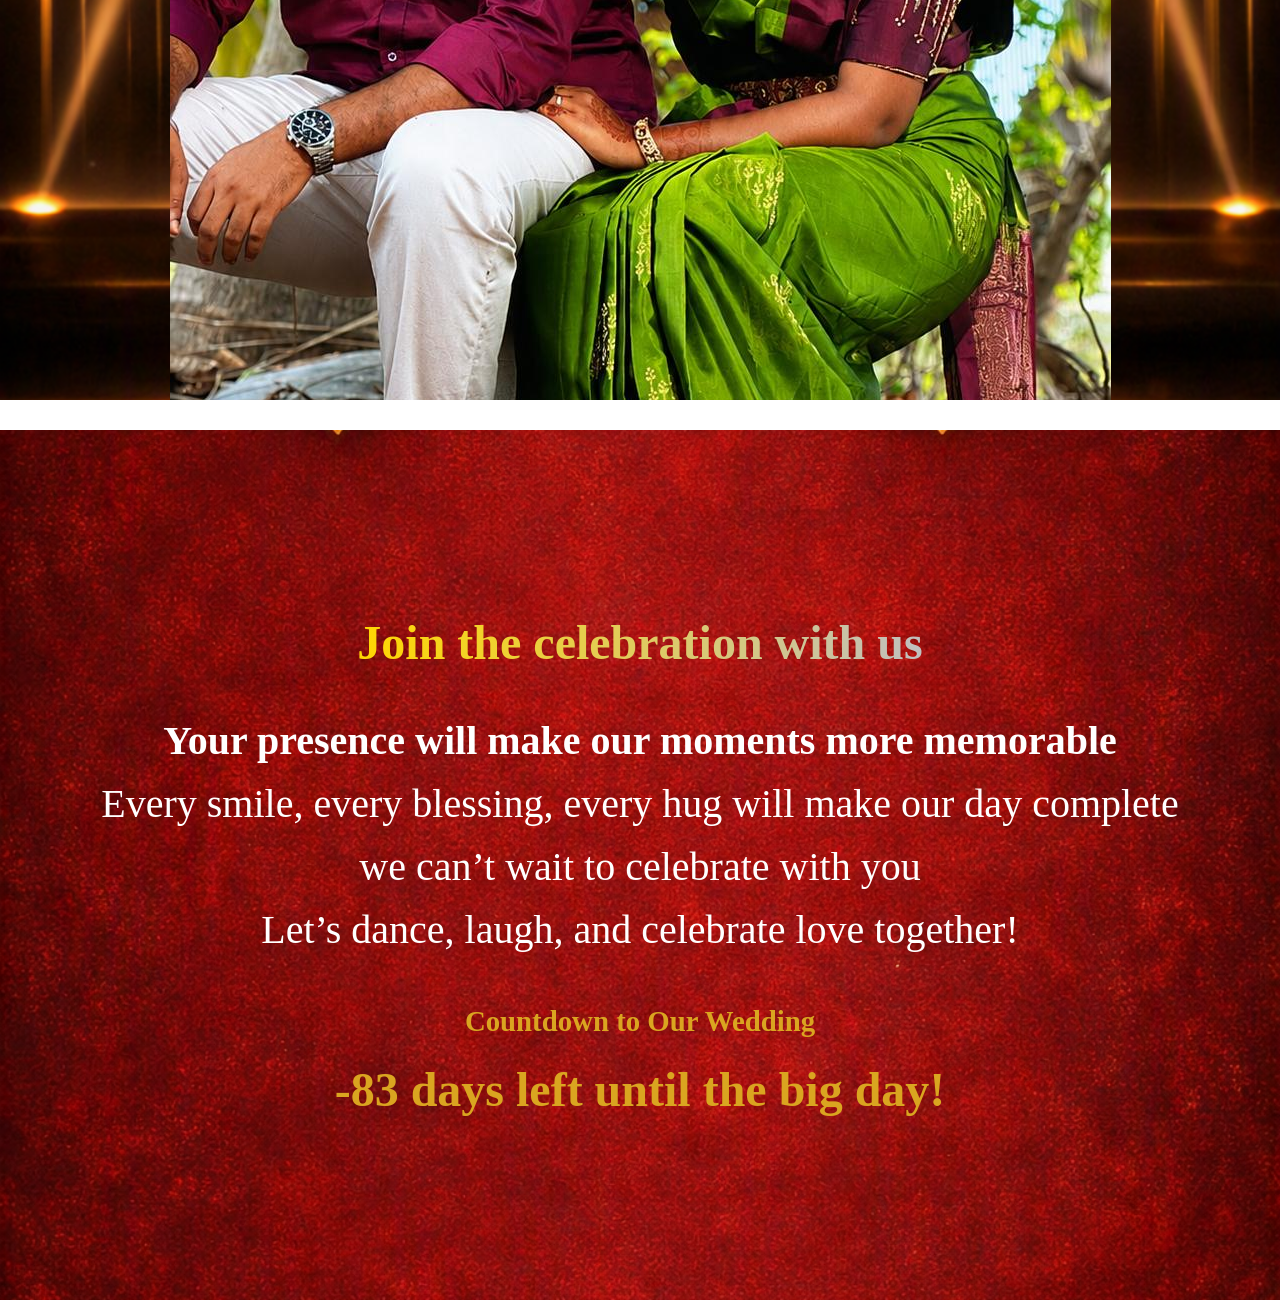
==== commit bc9adfd4: "border update" ====
--- a/WeddingInvitation.html
+++ b/WeddingInvitation.html
@@ -18,7 +18,7 @@
       text-align: center;
       background-size: cover;
       background-position: center;
-      clip-path: inset(0 0 30px 0);
+      clip-path: inset(30px 0 0 0);
 
     }
     #welcome {
@@ -257,16 +257,15 @@
     </div>
     <div class="frame">
       <img src="images/gallery4.jpg" alt="First Meet">
-    </div>
-    <div class="frame-row">
-      <div class="frame">
+    </div
+    <div class="frame">
         <img src="images/gallery3.jpg" alt="Engagement photo">
       </div>
       <div class="frame">
         <img src="images/gallery2.jpg" alt="First Meet">
       </div>
     </div>
-  </div>
+
   <a href="#invite" class="map-btn">Next Page</a>
   <!--<a href="#reception" class="arrow">&#8593;</a>-->
 </section>
--- a/style.css
+++ b/style.css
@@ -32,9 +32,5 @@
 }
 
 /* Special row for last two images */
-.frame-row {
-  display: flex;
-  justify-content: center;
-  gap: 20px; /* spacing between the two frames */
-}
 
+
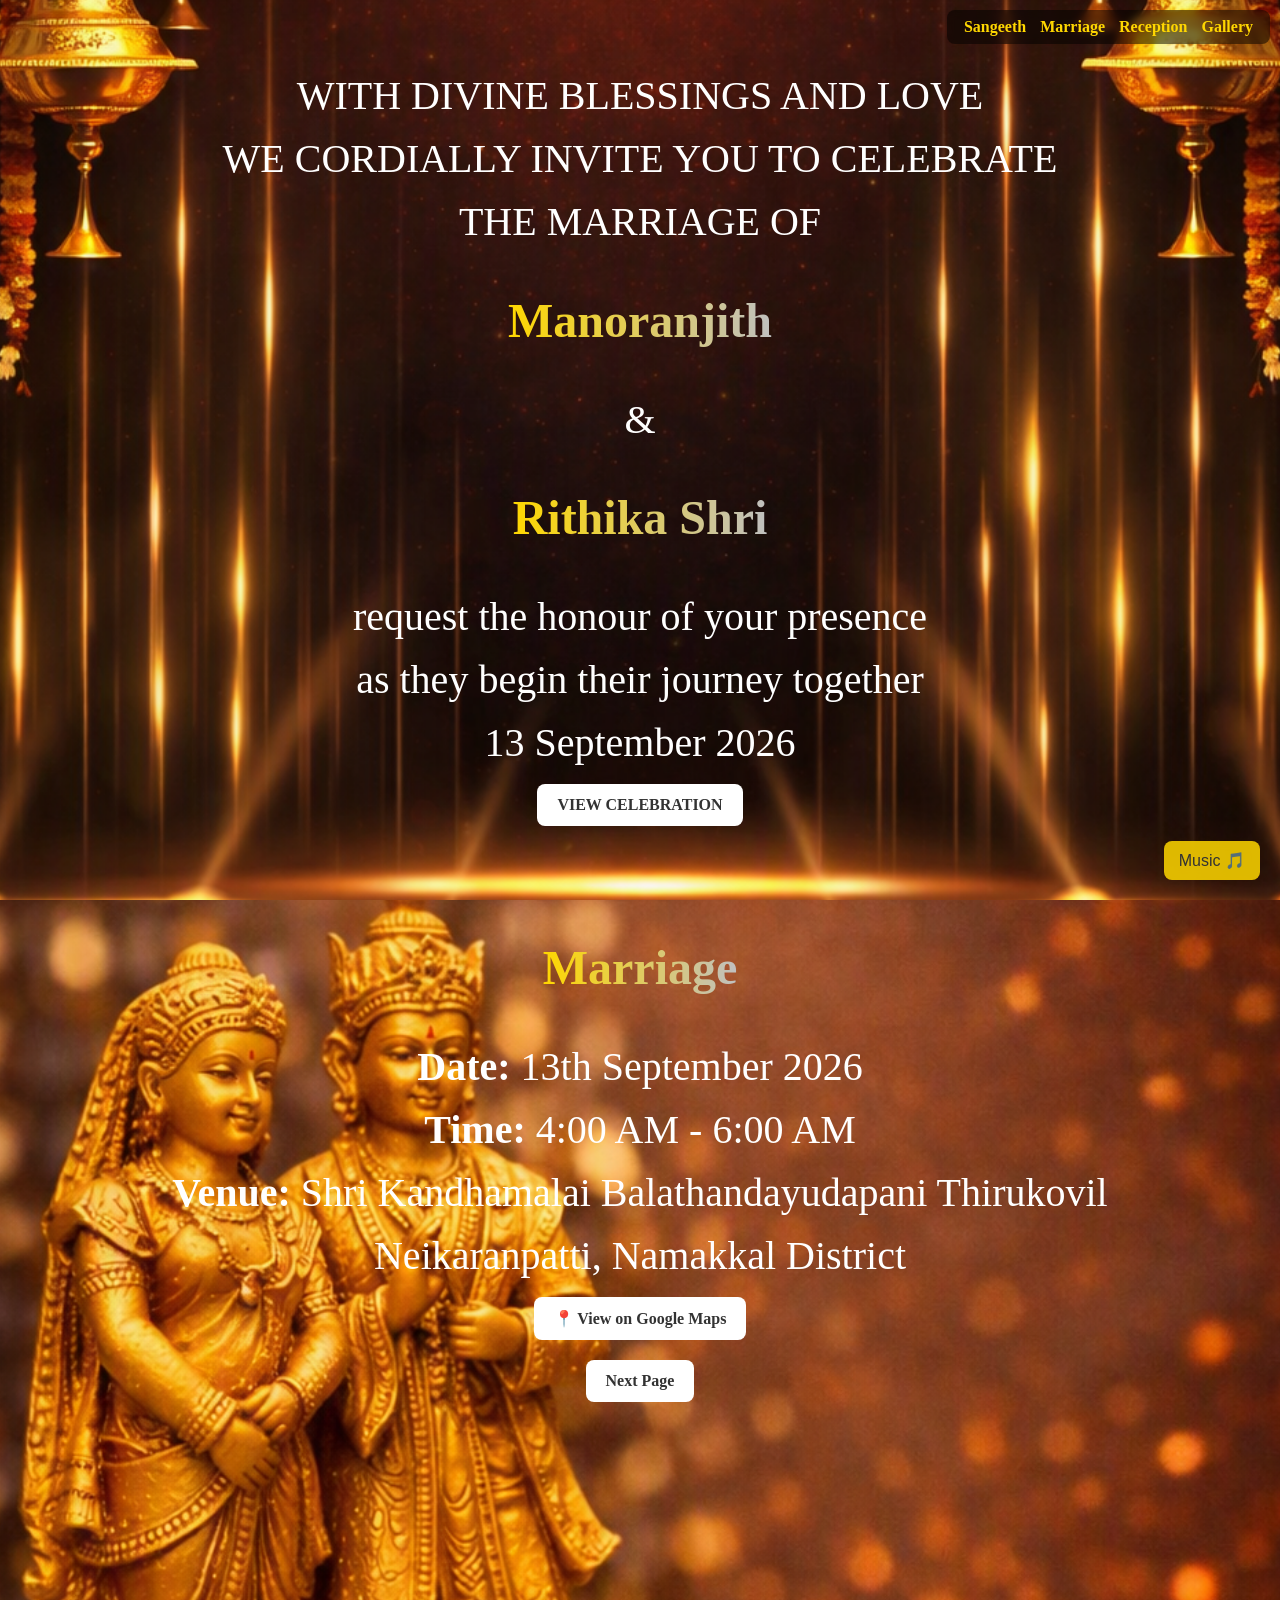
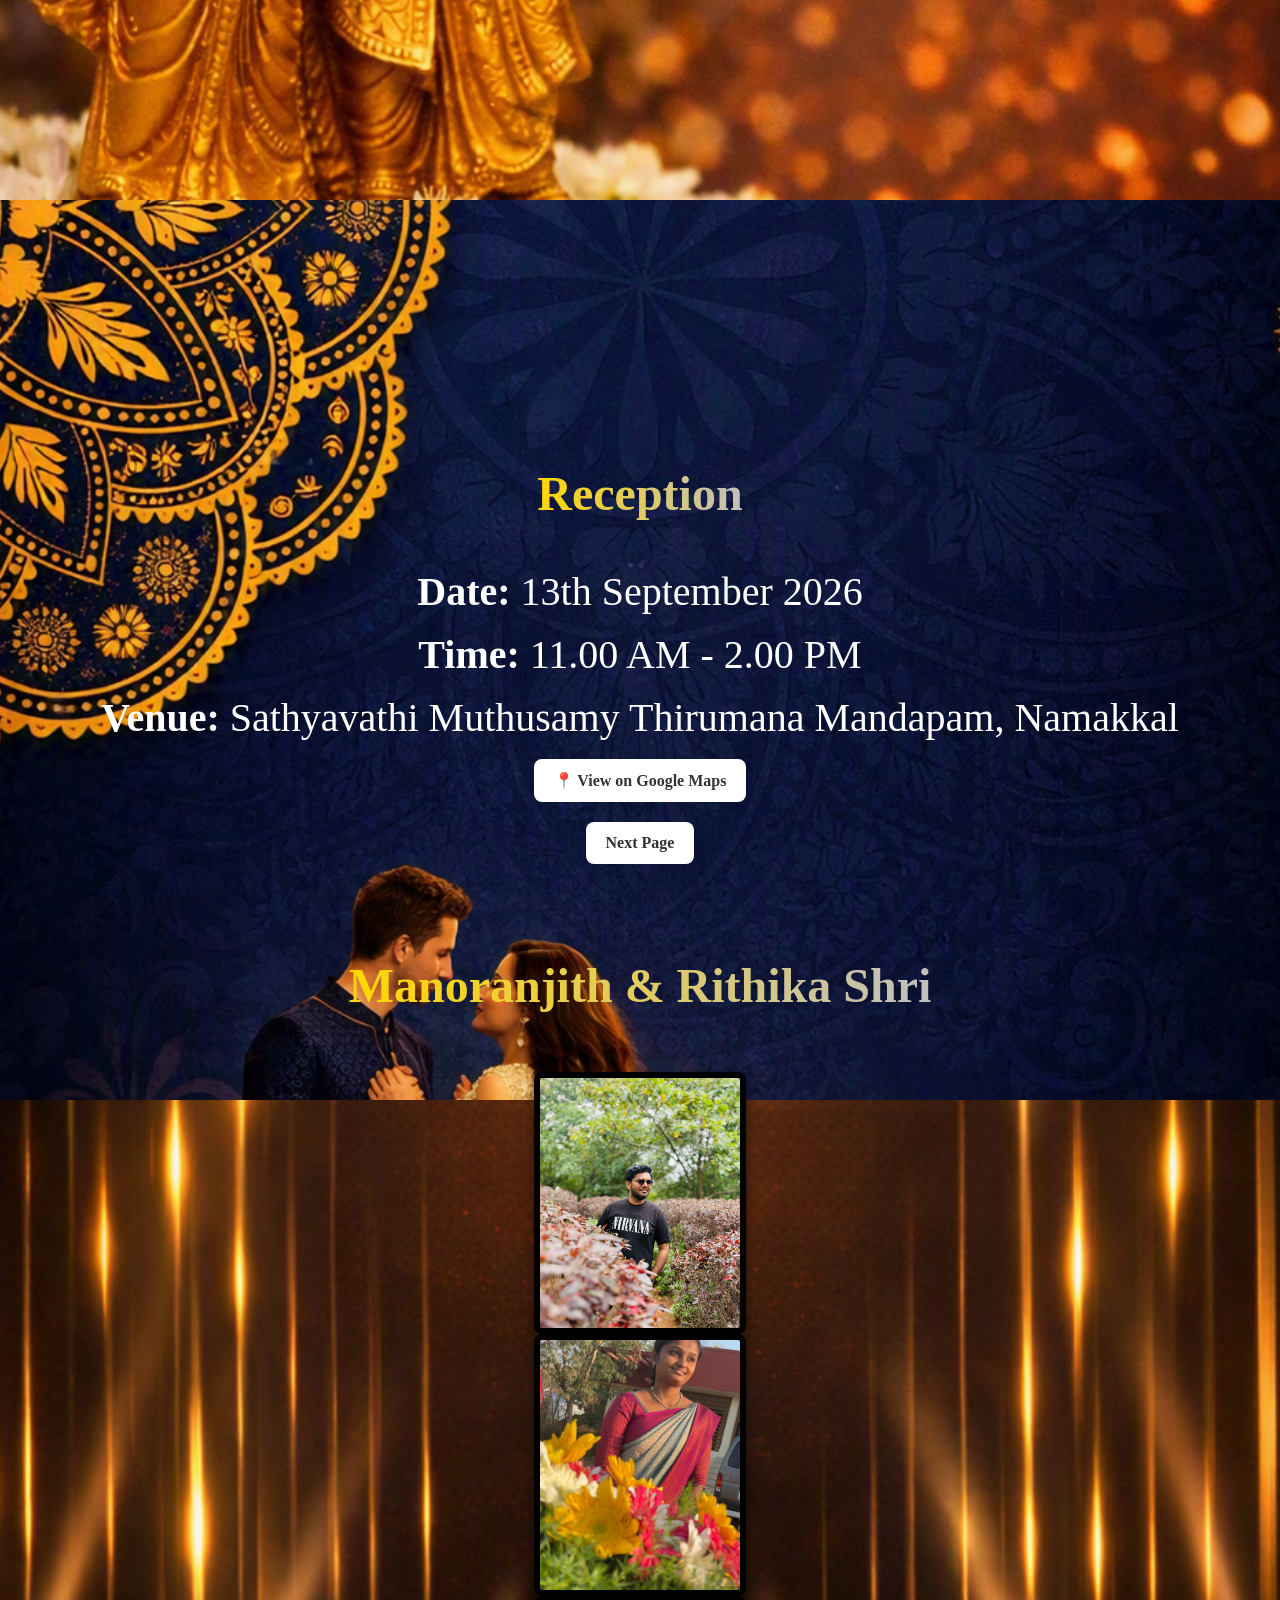
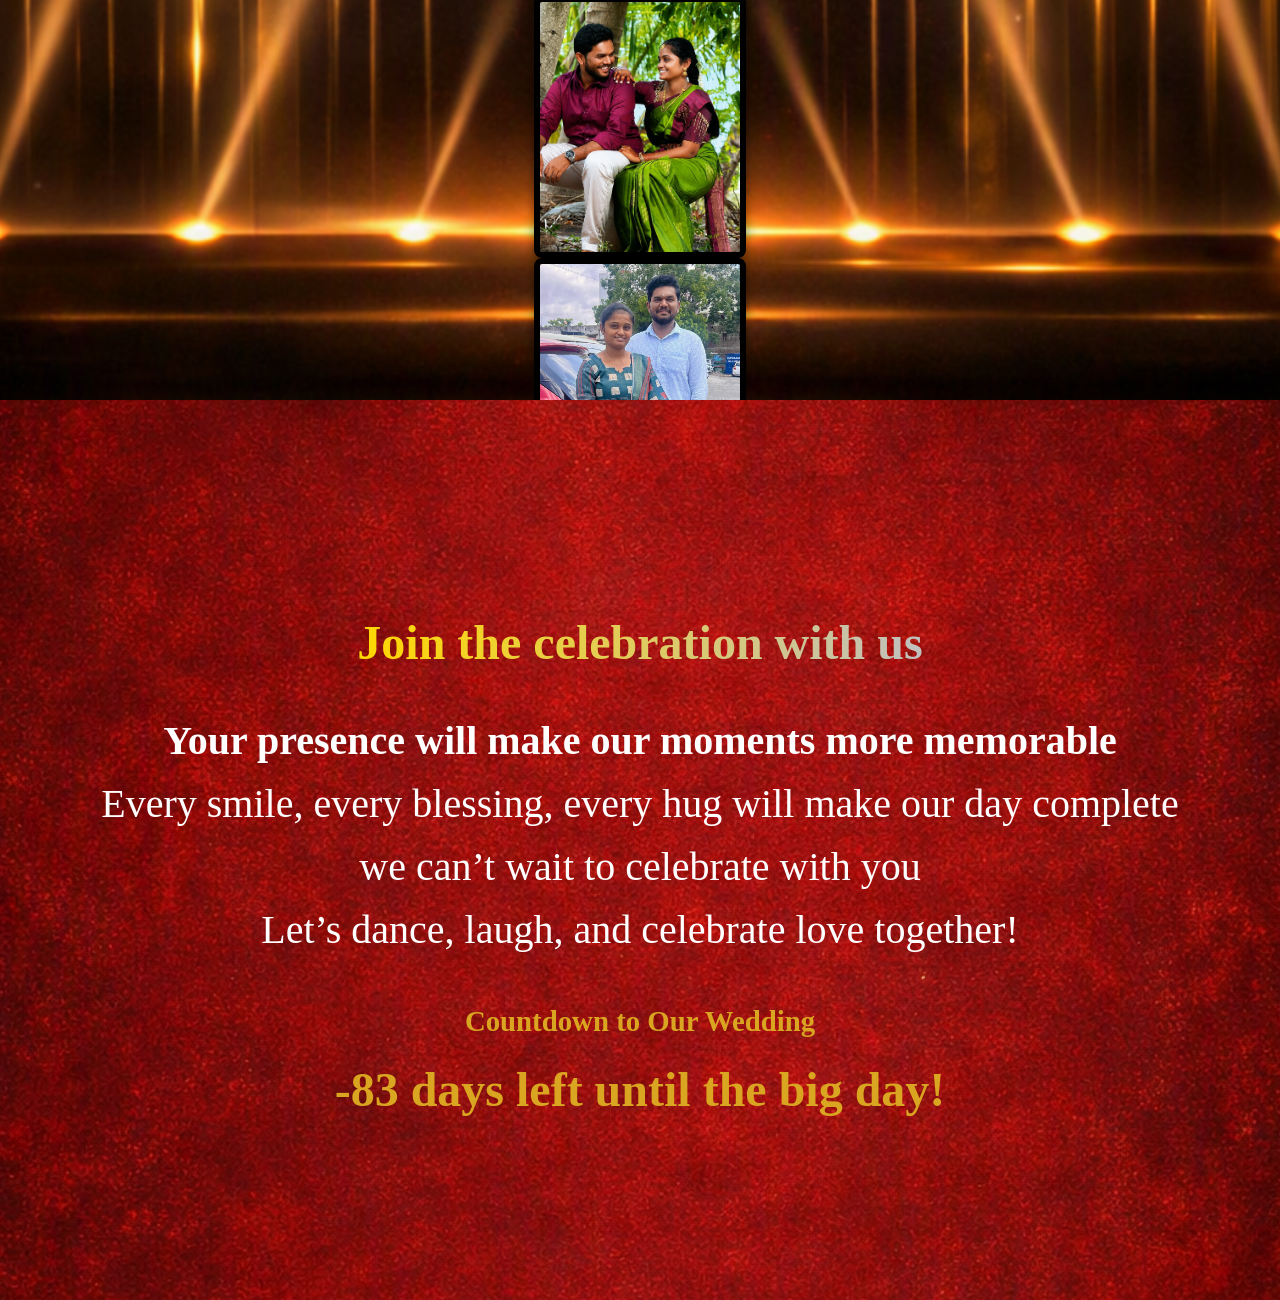
==== commit 48e69326: "update Gallery page" ====
--- a/WeddingInvitation.html
+++ b/WeddingInvitation.html
@@ -18,33 +18,37 @@
       text-align: center;
       background-size: cover;
       background-position: center;
-      clip-path: inset(30px 0 0 0);
 
     }
     #welcome {
       background-image: url('images/welcome.jpg');
+      background-size: 110%;
       justify-content: center;
       align-items: center;
     }
 
     #marriage {
       background-image: url('images/marriagebg.jpg');
+      background-size: 110%;
       justify-content: right;
       align-items: center;
     }
 
     #reception {
       background-image: url('images/receptionbg.jpg');
+      background-size: 110%;
       justify-content: center;
       align-items: center;
     }
     #gallery {
       background-image: url('images/gallerybg.jpg');
+      background-size: 110%;
       justify-content: center;
       align-items: center;
     }
     #invite {
       background-image: url('images/bginv.jpg');
+      background-size: 110%;
       justify-content: center;
       align-items: center;
     }
@@ -252,19 +256,20 @@
 <!-- Gallery Section -->
 <section id="gallery">
   <h1>Manoranjith & Rithika Shri</h1>
+  <div class="gallery">
     <div class="frame">
       <img src="images/gallery1.jpg" alt="Grrom photo">
     </div>
     <div class="frame">
       <img src="images/gallery4.jpg" alt="First Meet">
-    </div
+    </div>
     <div class="frame">
         <img src="images/gallery3.jpg" alt="Engagement photo">
-      </div>
-      <div class="frame">
+    </div>
+    <div class="frame">
         <img src="images/gallery2.jpg" alt="First Meet">
-      </div>
     </div>
+  </div>
 
   <a href="#invite" class="map-btn">Next Page</a>
   <!--<a href="#reception" class="arrow">&#8593;</a>-->
--- a/style.css
+++ b/style.css
@@ -1,36 +1,28 @@
 .gallery {
-  display: block; /* stack everything vertically */
-}
-
-.gallery p {
-  margin: 15px 0;
-  text-align: center;
-  font-weight: bold;
+  display: block;
+  justify-content: center;
+  flex-wrap: wrap;
+  gap: 40px;
+  margin-top: 20px;
 }
 
 .frame {
-  width: 200px;
-  height: 250px;
-  overflow: hidden;
-  border: 6px solid #000;
+  width: 200px;      /* medium size */
+  height: 250px;     /* fixed height */
+  overflow: hidden;  /* hides overflow so all look equal */
+  border: 6px solid #000; /* black frame */
   border-radius: 8px;
   box-shadow: 0 4px 12px rgba(0,0,0,0.5);
-  margin: 0 auto 20px auto; /* center each frame */
 }
 
 .frame img {
   width: 100%;
   height: 100%;
   object-fit: cover;
-  object-position: center;
-  clip-path: inset(40px 120px 0 0);
+  object-position: center; /* crops image to fit frame evenly */
   transition: transform 0.3s ease;
 }
 
 .frame img:hover {
   transform: scale(1.05);
-}
-
-/* Special row for last two images */
-
-
+}
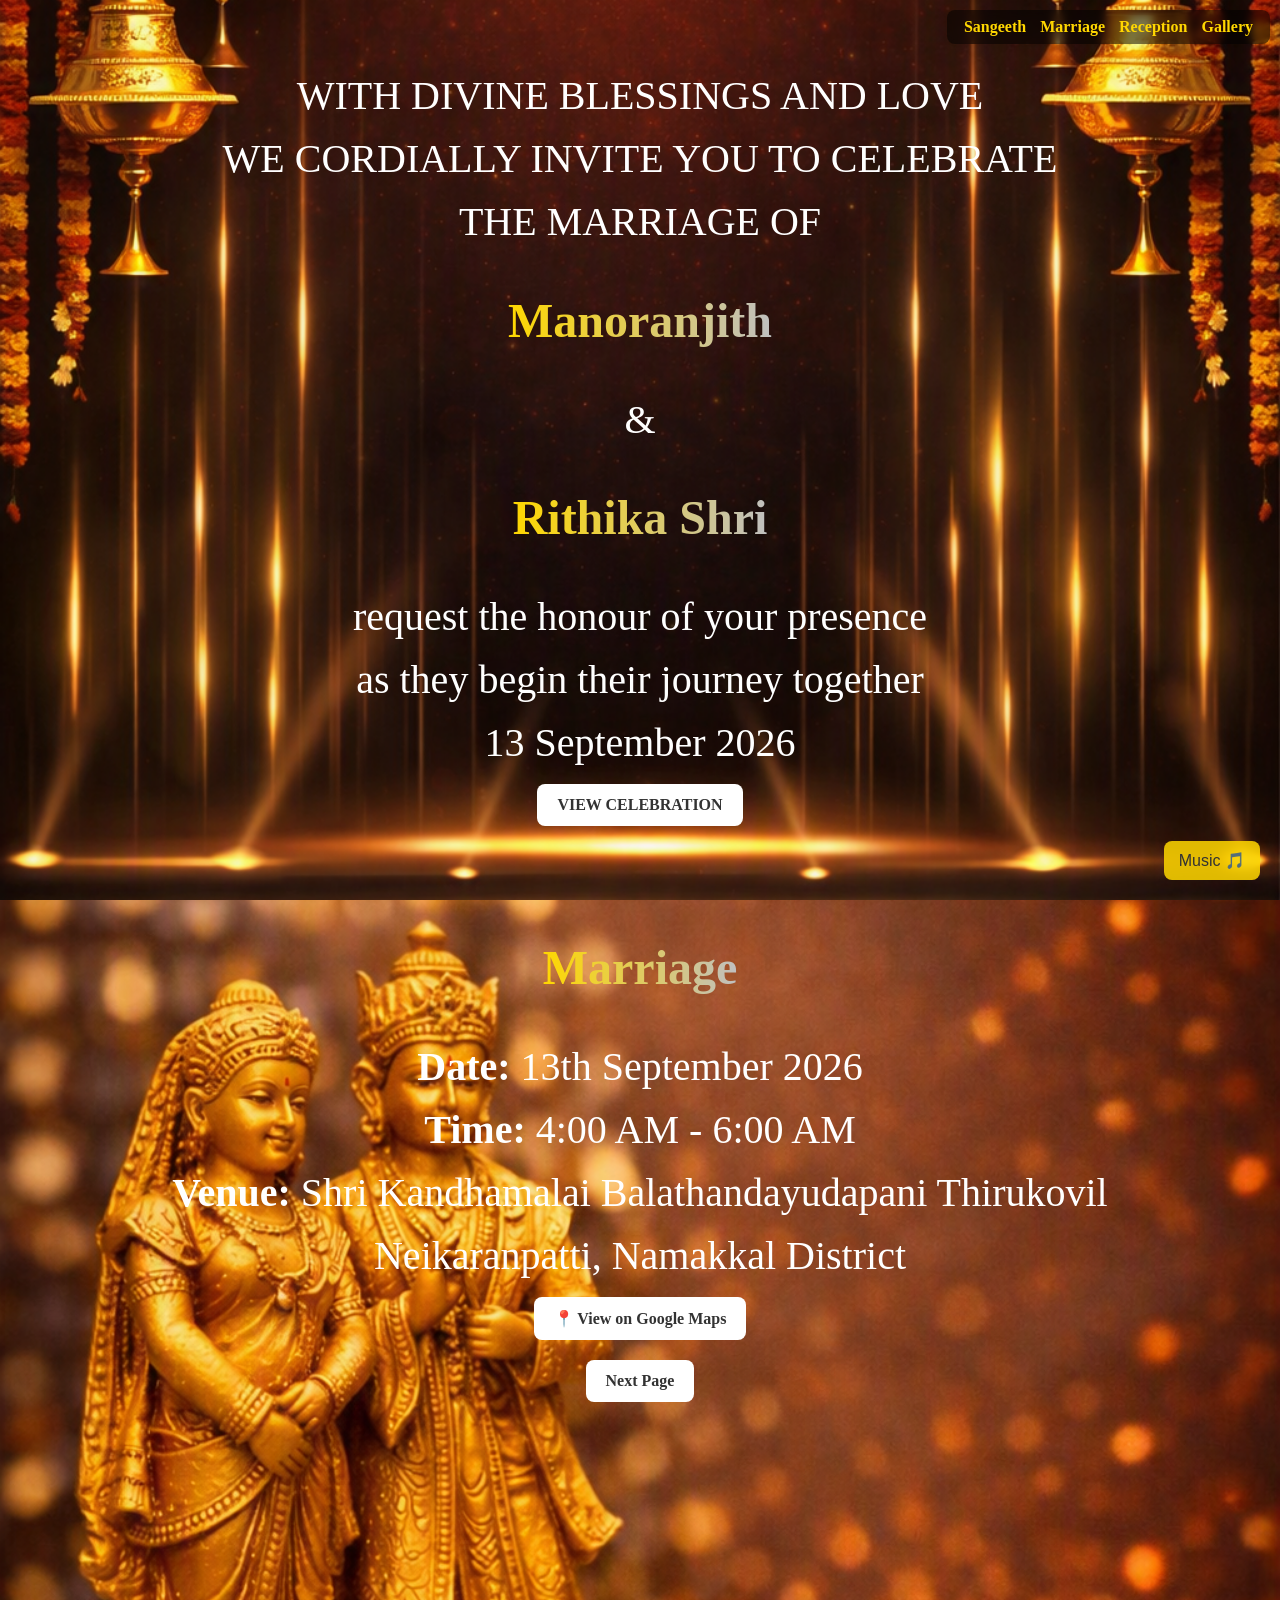
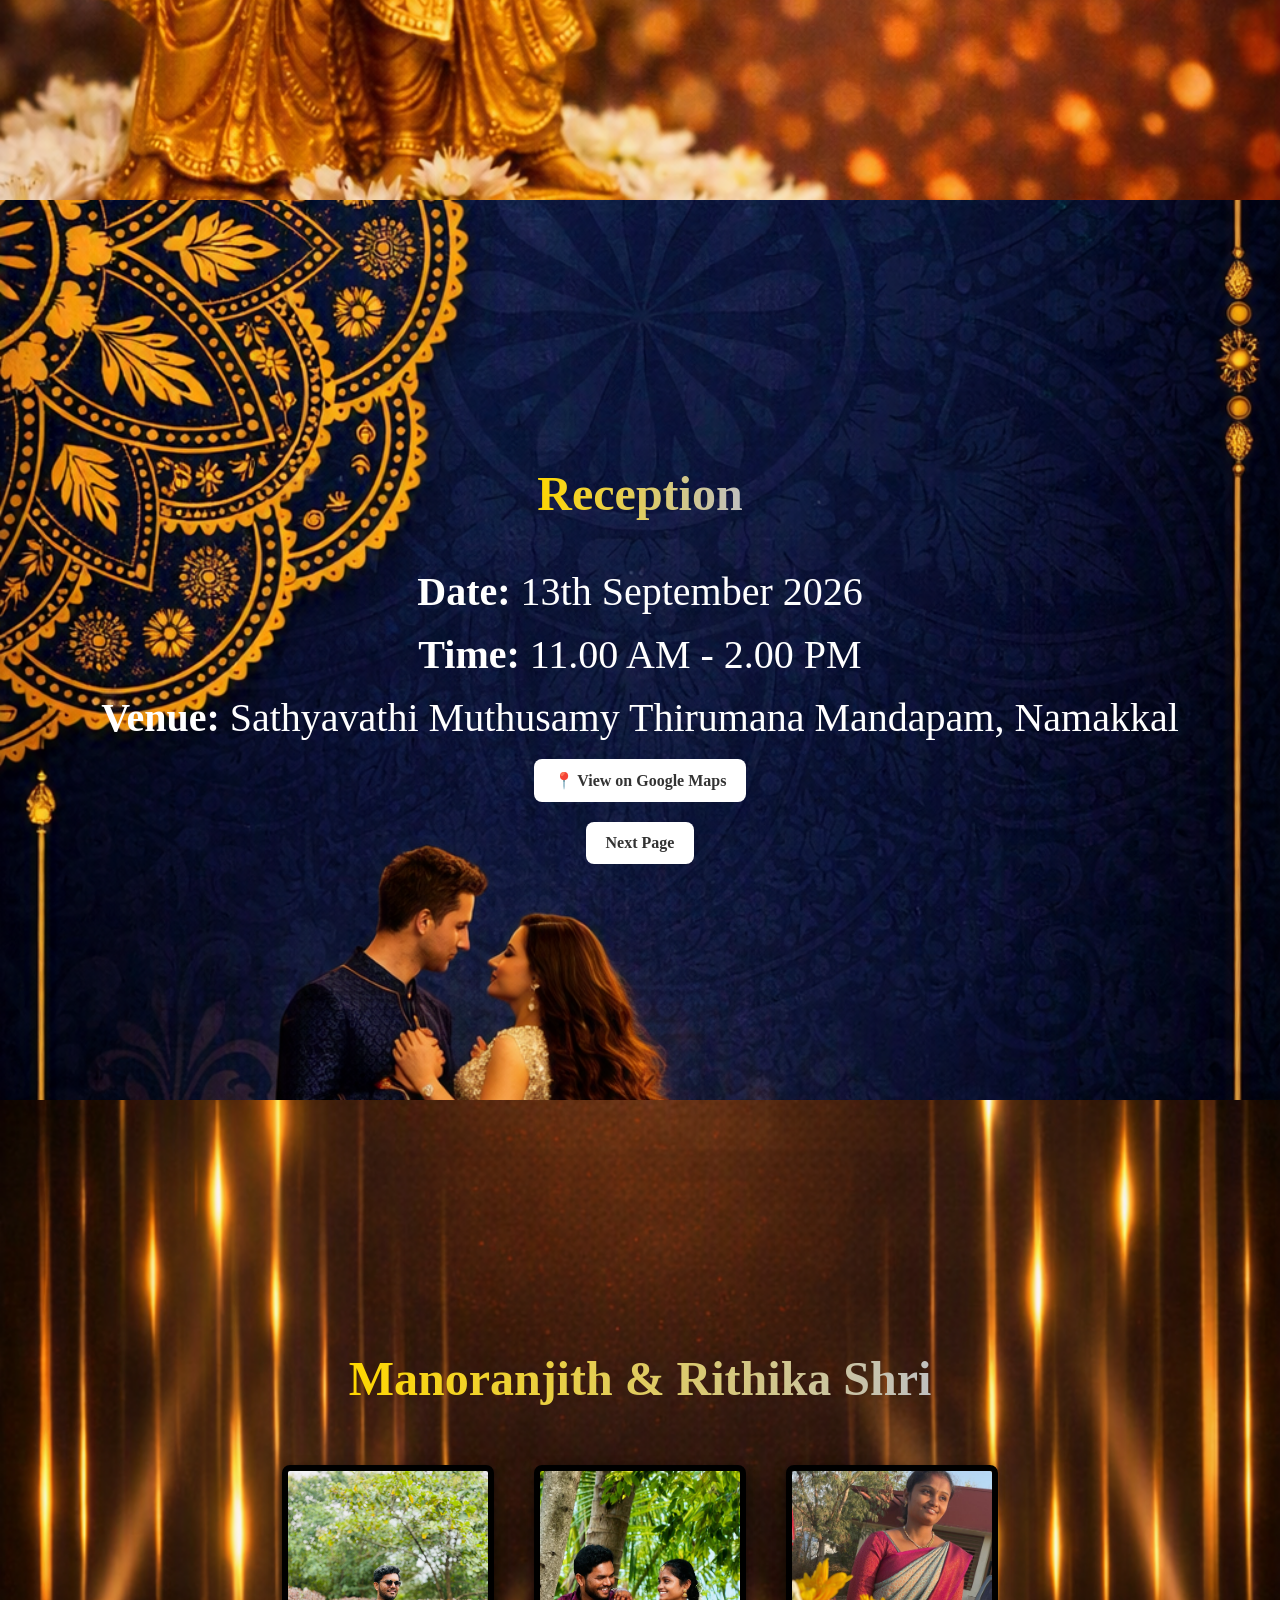
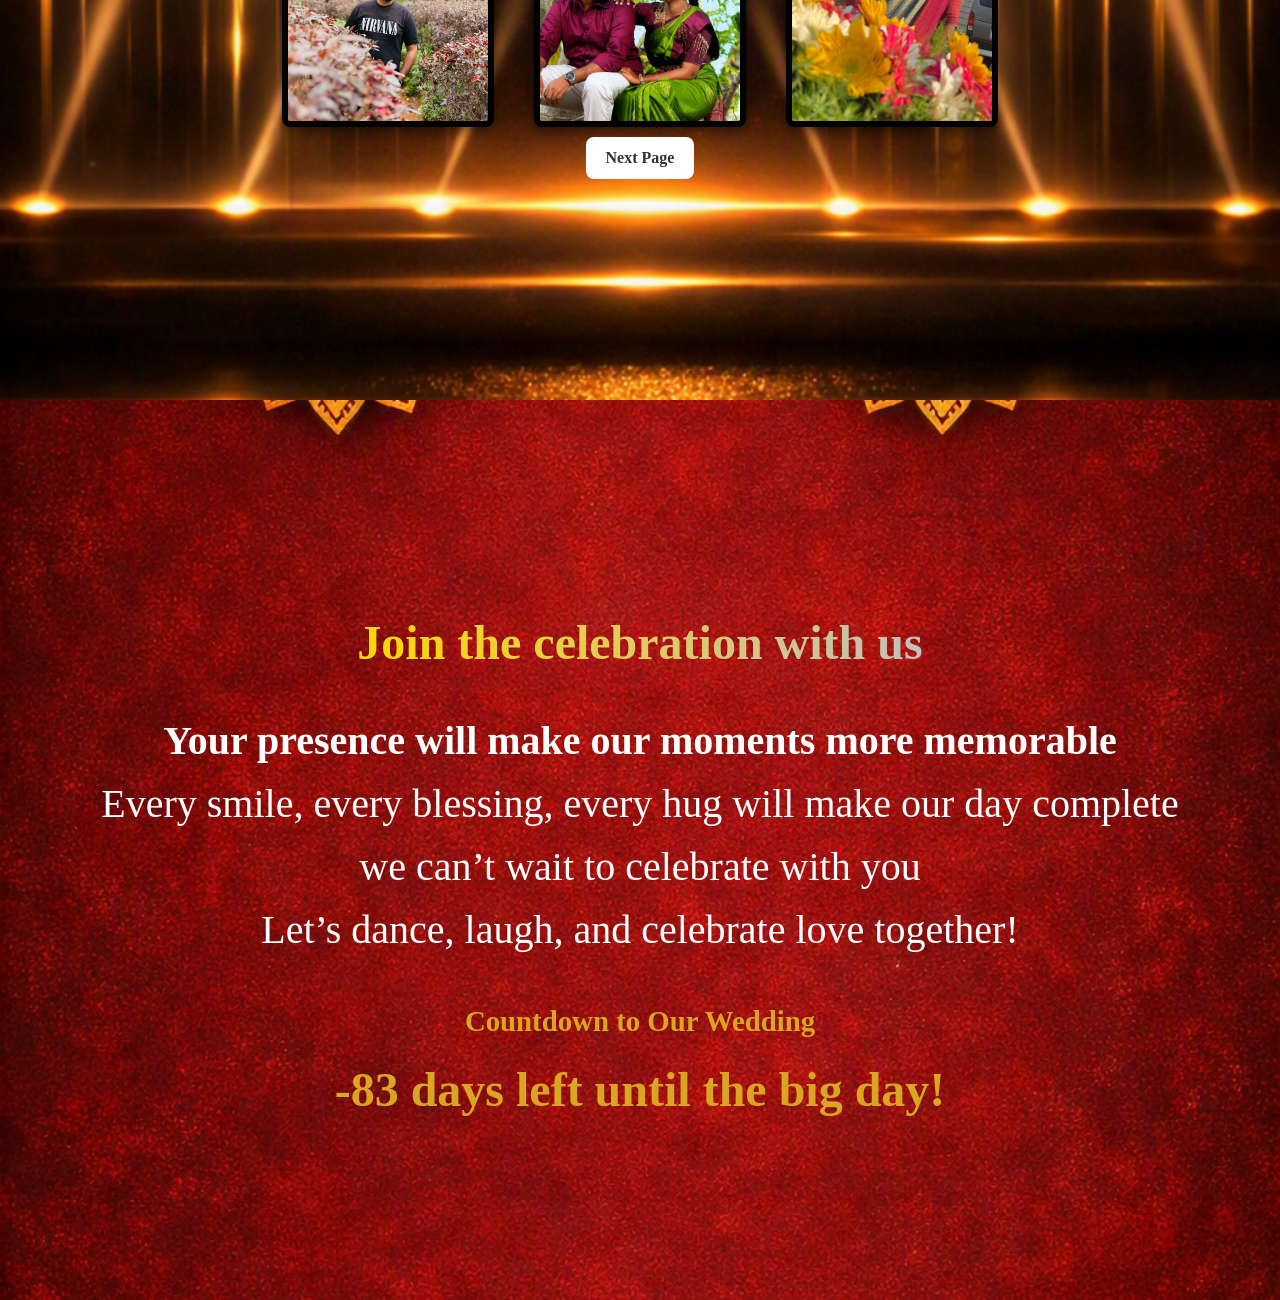
==== commit 419106a9: "final update" ====
--- a/WeddingInvitation.html
+++ b/WeddingInvitation.html
@@ -22,33 +22,29 @@
     }
     #welcome {
       background-image: url('images/welcome.jpg');
-      background-size: 110%;
+
       justify-content: center;
       align-items: center;
     }
 
     #marriage {
       background-image: url('images/marriagebg.jpg');
-      background-size: 110%;
       justify-content: right;
       align-items: center;
     }
 
     #reception {
       background-image: url('images/receptionbg.jpg');
-      background-size: 110%;
       justify-content: center;
       align-items: center;
     }
     #gallery {
       background-image: url('images/gallerybg.jpg');
-      background-size: 110%;
       justify-content: center;
       align-items: center;
     }
     #invite {
       background-image: url('images/bginv.jpg');
-      background-size: 110%;
       justify-content: center;
       align-items: center;
     }
@@ -261,13 +257,10 @@
       <img src="images/gallery1.jpg" alt="Grrom photo">
     </div>
     <div class="frame">
-      <img src="images/gallery4.jpg" alt="First Meet">
-    </div>
-    <div class="frame">
         <img src="images/gallery3.jpg" alt="Engagement photo">
     </div>
     <div class="frame">
-        <img src="images/gallery2.jpg" alt="First Meet">
+        <img src="images/gallery4.jpg" alt="First Meet">
     </div>
   </div>
 
--- a/style.css
+++ b/style.css
@@ -1,5 +1,5 @@
 .gallery {
-  display: block;
+  display: flex;
   justify-content: center;
   flex-wrap: wrap;
   gap: 40px;
@@ -19,7 +19,7 @@
   width: 100%;
   height: 100%;
   object-fit: cover;
-  object-position: center; /* crops image to fit frame evenly */
+  object-position: top; /* crops image to fit frame evenly */
   transition: transform 0.3s ease;
 }
 
